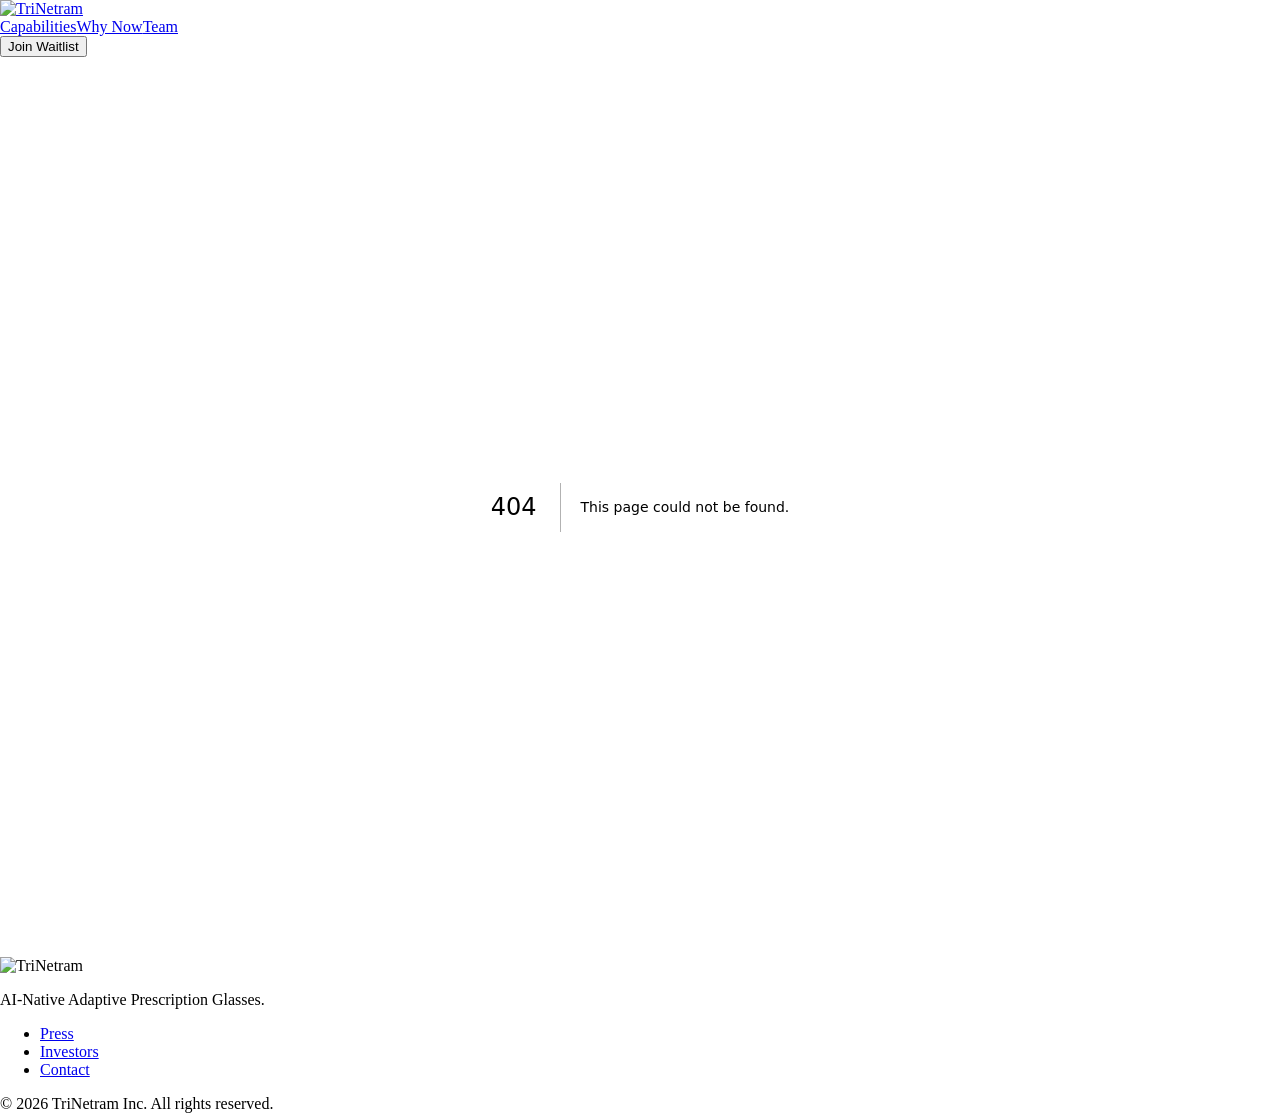
==== 404/index.html @ 4118274e "deploy: web@ee6d4ac from source main vinpatel/trinetram@ee6d4ac4360f859c349c352d0bb68c83708952a7" ====
<!DOCTYPE html><html lang="en"><head><meta charSet="utf-8"/><meta name="viewport" content="width=device-width, initial-scale=1"/><link rel="preload" as="image" href="/trinetram-web-deploy/_next/static/media/logo-mark.0h~6bs570ffnj.svg"/><link rel="preload" as="image" href="/trinetram-web-deploy/_next/static/media/logo-lockup-dark.0w3f9yx6pfazu.svg"/><link rel="stylesheet" href="/trinetram-web-deploy/_next/static/chunks/13-6jll2ood_7.css" data-precedence="next"/><link rel="preload" as="script" fetchPriority="low" href="/trinetram-web-deploy/_next/static/chunks/0xygppuwg0_5h.js"/><script src="/trinetram-web-deploy/_next/static/chunks/0ex_r2f5qsm4d.js" async=""></script><script src="/trinetram-web-deploy/_next/static/chunks/060ru-fkz8gp..js" async=""></script><script src="/trinetram-web-deploy/_next/static/chunks/0e8zcgs8dp3b2.js" async=""></script><script src="/trinetram-web-deploy/_next/static/chunks/turbopack-14i3s7-32ry-v.js" async=""></script><script src="/trinetram-web-deploy/_next/static/chunks/01c1re9xi9ebi.js" async=""></script><script src="/trinetram-web-deploy/_next/static/chunks/0ujqc.dlxgnsk.js" async=""></script><script src="/trinetram-web-deploy/_next/static/chunks/0vr7-5.iwzmu6.js" async=""></script><script src="/trinetram-web-deploy/_next/static/chunks/0stkbz1d.8x2_.js" async=""></script><script src="/trinetram-web-deploy/_next/static/chunks/0lur5ynsyd484.js" async=""></script><script src="/trinetram-web-deploy/_next/static/chunks/0_l522ldo0ncy.js" async=""></script><meta http-equiv="Content-Security-Policy" content="default-src &#x27;self&#x27;; script-src &#x27;self&#x27; &#x27;unsafe-inline&#x27; https://us.i.posthog.com https://va.vercel-scripts.com; style-src &#x27;self&#x27; &#x27;unsafe-inline&#x27;; img-src &#x27;self&#x27; data: https:; font-src &#x27;self&#x27; data:; connect-src &#x27;self&#x27; https://us.i.posthog.com https://va.vercel-scripts.com https://app.trinetram.ai; frame-ancestors &#x27;none&#x27;; base-uri &#x27;self&#x27;; form-action &#x27;self&#x27;; object-src &#x27;none&#x27;"/><meta http-equiv="Referrer-Policy" content="strict-origin-when-cross-origin"/><meta http-equiv="Permissions-Policy" content="camera=(), microphone=(), geolocation=(), interest-cohort=()"/><title>404: This page could not be found.</title><meta name="robots" content="noindex"/><meta name="theme-color" content="#0A0A0A"/><meta name="color-scheme" content="light dark"/><title>TriNetram — The future of vision is adaptive.</title><meta name="description" content="AI-Native Adaptive Prescription Glasses."/><meta name="application-name" content="TriNetram"/><meta name="author" content="TriNetram Inc."/><link rel="manifest" href="/trinetram-web-deploy/manifest.webmanifest"/><meta name="robots" content="index, follow"/><meta property="og:title" content="TriNetram — The future of vision is adaptive."/><meta property="og:description" content="AI-Native Adaptive Prescription Glasses."/><meta property="og:url" content="https://vinpatel.github.io/trinetram-web-deploy/"/><meta property="og:site_name" content="TriNetram"/><meta property="og:image" content="http://localhost:3000/opengraph-image?3eaf0ebca5da02c0"/><meta property="og:image:type" content="image/png"/><meta property="og:image:width" content="1200"/><meta property="og:image:height" content="630"/><meta property="og:image:alt" content="TriNetram — AI-Native Adaptive Prescription Glasses · Concept Preview"/><meta property="og:type" content="website"/><meta name="twitter:card" content="summary_large_image"/><meta name="twitter:title" content="TriNetram"/><meta name="twitter:description" content="AI-Native Adaptive Prescription Glasses."/><meta name="twitter:image" content="http://localhost:3000/twitter-image?4c3caaf2ad276eb2"/><meta name="twitter:image:alt" content="TriNetram — AI-Native Adaptive Prescription Glasses · Concept Preview"/><meta name="twitter:image:type" content="image/png"/><meta name="twitter:image:width" content="1200"/><meta name="twitter:image:height" content="630"/><link rel="icon" href="/trinetram-web-deploy/icon.png?icon.0k83e5-u~ij7s.png" sizes="512x512" type="image/png"/><link rel="apple-touch-icon" href="/trinetram-web-deploy/apple-icon.png?apple-icon.0yqen.hxahb5a.png" sizes="180x180" type="image/png"/><script type="application/ld+json">{"@context":"https://schema.org","@type":"Organization","name":"TriNetram","legalName":"TriNetram Inc.","url":"https://vinpatel.github.io/trinetram-web-deploy","logo":"https://vinpatel.github.io/trinetram-web-deploy/icon-512.png","description":"Designed for the 4.5 billion people who need vision correction. Our concept architecture integrates adaptive prescription, on-device AI, dual-camera dynamic focus, face recognition, solar occlusion, and IR low-light awareness in a single frame. Concept Preview.","sameAs":[]}</script><script src="/trinetram-web-deploy/_next/static/chunks/03~yq9q893hmn.js" noModule=""></script></head><body><div hidden=""><!--$--><!--/$--></div><!--$!--><template data-dgst="BAILOUT_TO_CLIENT_SIDE_RENDERING"></template><!--/$--><nav aria-label="Primary" class="fixed top-0 inset-x-0 z-50 h-[72px] flex items-center bg-paper transition-colors duration-150"><div class="tn-container flex w-full items-center justify-between"><div class="flex items-center"><a aria-label="TriNetram — home" href="/trinetram-web-deploy/"><img src="/trinetram-web-deploy/_next/static/media/logo-mark.0h~6bs570ffnj.svg" role="img" alt="TriNetram" class="inline-block" style="width:40px;height:auto;min-width:40px" loading="eager" decoding="async"/></a></div><div class="hidden md:flex items-center gap-8"><a class="text-body text-ink hover:text-graphite-700" href="/trinetram-web-deploy/#capabilities">Capabilities</a><a class="text-body text-ink hover:text-graphite-700" href="/trinetram-web-deploy/#why-now">Why Now</a><a class="text-body text-ink hover:text-graphite-700" href="/trinetram-web-deploy/#team">Team</a></div><div class="flex items-center gap-3"><a href="/trinetram-web-deploy/#waitlist"><button type="button" class="inline-flex items-center justify-center font-medium tracking-tight transition-colors duration-150 ease-out disabled:pointer-events-none disabled:opacity-50 focus-visible:outline-2 focus-visible:outline-offset-2 focus-visible:outline-lens bg-lens hover:opacity-90 rounded-full h-[44px] px-6 text-body">Join Waitlist</button></a></div></div></nav><main class="pt-[72px]"><div style="font-family:system-ui,&quot;Segoe UI&quot;,Roboto,Helvetica,Arial,sans-serif,&quot;Apple Color Emoji&quot;,&quot;Segoe UI Emoji&quot;;height:100vh;text-align:center;display:flex;flex-direction:column;align-items:center;justify-content:center"><div><style>body{color:#000;background:#fff;margin:0}.next-error-h1{border-right:1px solid rgba(0,0,0,.3)}@media (prefers-color-scheme:dark){body{color:#fff;background:#000}.next-error-h1{border-right:1px solid rgba(255,255,255,.3)}}</style><h1 class="next-error-h1" style="display:inline-block;margin:0 20px 0 0;padding:0 23px 0 0;font-size:24px;font-weight:500;vertical-align:top;line-height:49px">404</h1><div style="display:inline-block"><h2 style="font-size:14px;font-weight:400;line-height:49px;margin:0">This page could not be found.</h2></div></div></div><!--$--><!--/$--></main><footer class="bg-ink text-paper py-16"><div class="tn-container flex flex-col gap-8 md:flex-row md:items-end md:justify-between"><div class="flex flex-col gap-3"><img src="/trinetram-web-deploy/_next/static/media/logo-lockup-dark.0w3f9yx6pfazu.svg" role="img" alt="TriNetram" class="inline-block" style="width:200px;height:auto;min-width:200px" loading="eager" decoding="async"/><p class="text-caption text-graphite-300">AI-Native Adaptive Prescription Glasses.</p></div><ul class="flex flex-wrap gap-6 text-caption text-graphite-300"><li><a class="hover:text-paper" href="/trinetram-web-deploy/press/">Press</a></li><li><a class="hover:text-paper" href="/trinetram-web-deploy/investors/">Investors</a></li><li><a class="hover:text-paper" href="/trinetram-web-deploy/#contact">Contact</a></li></ul></div><div class="tn-container mt-12 text-micro text-graphite-500">© <!-- -->2026<!-- --> TriNetram Inc. All rights reserved.</div></footer><script src="/trinetram-web-deploy/_next/static/chunks/0xygppuwg0_5h.js" id="_R_" async=""></script><script>(self.__next_f=self.__next_f||[]).push([0])</script><script>self.__next_f.push([1,"1:\"$Sreact.fragment\"\n2:I[92354,[\"/trinetram-web-deploy/_next/static/chunks/01c1re9xi9ebi.js\",\"/trinetram-web-deploy/_next/static/chunks/0ujqc.dlxgnsk.js\",\"/trinetram-web-deploy/_next/static/chunks/0vr7-5.iwzmu6.js\",\"/trinetram-web-deploy/_next/static/chunks/0stkbz1d.8x2_.js\"],\"AnalyticsProvider\"]\n3:I[81238,[\"/trinetram-web-deploy/_next/static/chunks/01c1re9xi9ebi.js\",\"/trinetram-web-deploy/_next/static/chunks/0ujqc.dlxgnsk.js\",\"/trinetram-web-deploy/_next/static/chunks/0vr7-5.iwzmu6.js\",\"/trinetram-web-deploy/_next/static/chunks/0stkbz1d.8x2_.js\"],\"LazyMotionRoot\"]\n4:\"$Sreact.suspense\"\n5:I[22474,[\"/trinetram-web-deploy/_next/static/chunks/01c1re9xi9ebi.js\",\"/trinetram-web-deploy/_next/static/chunks/0ujqc.dlxgnsk.js\",\"/trinetram-web-deploy/_next/static/chunks/0vr7-5.iwzmu6.js\",\"/trinetram-web-deploy/_next/static/chunks/0stkbz1d.8x2_.js\"],\"AnalyticsPageView\"]\n6:I[25685,[\"/trinetram-web-deploy/_next/static/chunks/01c1re9xi9ebi.js\",\"/trinetram-web-deploy/_next/static/chunks/0ujqc.dlxgnsk.js\",\"/trinetram-web-deploy/_next/static/chunks/0vr7-5.iwzmu6.js\",\"/trinetram-web-deploy/_next/static/chunks/0stkbz1d.8x2_.js\"],\"NavMarketingHost\"]\n7:I[97591,[\"/trinetram-web-deploy/_next/static/chunks/0lur5ynsyd484.js\",\"/trinetram-web-deploy/_next/static/chunks/0_l522ldo0ncy.js\"],\"default\"]\n8:I[29506,[\"/trinetram-web-deploy/_next/static/chunks/0lur5ynsyd484.js\",\"/trinetram-web-deploy/_next/static/chunks/0_l522ldo0ncy.js\"],\"default\"]\n9:I[96515,[\"/trinetram-web-deploy/_next/static/chunks/01c1re9xi9ebi.js\",\"/trinetram-web-deploy/_next/static/chunks/0ujqc.dlxgnsk.js\",\"/trinetram-web-deploy/_next/static/chunks/0vr7-5.iwzmu6.js\",\"/trinetram-web-deploy/_next/static/chunks/0stkbz1d.8x2_.js\"],\"FooterHost\"]\ne:I[56283,[\"/trinetram-web-deploy/_next/static/chunks/01c1re9xi9ebi.js\",\"/trinetram-web-deploy/_next/static/chunks/0ujqc.dlxgnsk.js\",\"/trinetram-web-deploy/_next/static/chunks/0vr7-5.iwzmu6.js\",\"/trinetram-web-deploy/_next/static/chunks/0stkbz1d.8x2_.js\"],\"default\",1]\n:HL[\"/trinetram-web-deploy/_next/static/chunks/13-6jll2ood_7.css\",\"style\"]\n"])</script><script>self.__next_f.push([1,"0:{\"P\":null,\"c\":[\"\",\"_not-found\",\"\"],\"q\":\"\",\"i\":false,\"f\":[[[\"\",{\"children\":[\"/_not-found\",{\"children\":[\"__PAGE__\",{}]}]},\"$undefined\",\"$undefined\",16],[[\"$\",\"$1\",\"c\",{\"children\":[[[\"$\",\"link\",\"0\",{\"rel\":\"stylesheet\",\"href\":\"/trinetram-web-deploy/_next/static/chunks/13-6jll2ood_7.css\",\"precedence\":\"next\",\"crossOrigin\":\"$undefined\",\"nonce\":\"$undefined\"}],[\"$\",\"script\",\"script-0\",{\"src\":\"/trinetram-web-deploy/_next/static/chunks/01c1re9xi9ebi.js\",\"async\":true,\"nonce\":\"$undefined\"}],[\"$\",\"script\",\"script-1\",{\"src\":\"/trinetram-web-deploy/_next/static/chunks/0ujqc.dlxgnsk.js\",\"async\":true,\"nonce\":\"$undefined\"}],[\"$\",\"script\",\"script-2\",{\"src\":\"/trinetram-web-deploy/_next/static/chunks/0vr7-5.iwzmu6.js\",\"async\":true,\"nonce\":\"$undefined\"}],[\"$\",\"script\",\"script-3\",{\"src\":\"/trinetram-web-deploy/_next/static/chunks/0stkbz1d.8x2_.js\",\"async\":true,\"nonce\":\"$undefined\"}]],[\"$\",\"html\",null,{\"lang\":\"en\",\"children\":[[\"$\",\"head\",null,{\"children\":[[[\"$\",\"meta\",\"Content-Security-Policy\",{\"httpEquiv\":\"Content-Security-Policy\",\"content\":\"default-src 'self'; script-src 'self' 'unsafe-inline' https://us.i.posthog.com https://va.vercel-scripts.com; style-src 'self' 'unsafe-inline'; img-src 'self' data: https:; font-src 'self' data:; connect-src 'self' https://us.i.posthog.com https://va.vercel-scripts.com https://app.trinetram.ai; frame-ancestors 'none'; base-uri 'self'; form-action 'self'; object-src 'none'\"}],[\"$\",\"meta\",\"Referrer-Policy\",{\"httpEquiv\":\"Referrer-Policy\",\"content\":\"strict-origin-when-cross-origin\"}],[\"$\",\"meta\",\"Permissions-Policy\",{\"httpEquiv\":\"Permissions-Policy\",\"content\":\"camera=(), microphone=(), geolocation=(), interest-cohort=()\"}]],[\"$\",\"script\",null,{\"type\":\"application/ld+json\",\"dangerouslySetInnerHTML\":{\"__html\":\"{\\\"@context\\\":\\\"https://schema.org\\\",\\\"@type\\\":\\\"Organization\\\",\\\"name\\\":\\\"TriNetram\\\",\\\"legalName\\\":\\\"TriNetram Inc.\\\",\\\"url\\\":\\\"https://vinpatel.github.io/trinetram-web-deploy\\\",\\\"logo\\\":\\\"https://vinpatel.github.io/trinetram-web-deploy/icon-512.png\\\",\\\"description\\\":\\\"Designed for the 4.5 billion people who need vision correction. Our concept architecture integrates adaptive prescription, on-device AI, dual-camera dynamic focus, face recognition, solar occlusion, and IR low-light awareness in a single frame. Concept Preview.\\\",\\\"sameAs\\\":[]}\"}}]]}],[\"$\",\"body\",null,{\"children\":[\"$\",\"$L2\",null,{\"posthogKey\":\"phc_PLACEHOLDER\",\"posthogHost\":\"https://us.i.posthog.com\",\"surface\":\"web\",\"enableCookies\":false,\"children\":[\"$\",\"$L3\",null,{\"children\":[[\"$\",\"$4\",null,{\"fallback\":null,\"children\":[\"$\",\"$L5\",null,{\"surface\":\"web\"}]}],[\"$\",\"$L6\",null,{}],[\"$\",\"main\",null,{\"className\":\"pt-[72px]\",\"children\":[\"$\",\"$L7\",null,{\"parallelRouterKey\":\"children\",\"error\":\"$undefined\",\"errorStyles\":\"$undefined\",\"errorScripts\":\"$undefined\",\"template\":[\"$\",\"$L8\",null,{}],\"templateStyles\":\"$undefined\",\"templateScripts\":\"$undefined\",\"notFound\":[[[\"$\",\"title\",null,{\"children\":\"404: This page could not be found.\"}],[\"$\",\"div\",null,{\"style\":{\"fontFamily\":\"system-ui,\\\"Segoe UI\\\",Roboto,Helvetica,Arial,sans-serif,\\\"Apple Color Emoji\\\",\\\"Segoe UI Emoji\\\"\",\"height\":\"100vh\",\"textAlign\":\"center\",\"display\":\"flex\",\"flexDirection\":\"column\",\"alignItems\":\"center\",\"justifyContent\":\"center\"},\"children\":[\"$\",\"div\",null,{\"children\":[[\"$\",\"style\",null,{\"dangerouslySetInnerHTML\":{\"__html\":\"body{color:#000;background:#fff;margin:0}.next-error-h1{border-right:1px solid rgba(0,0,0,.3)}@media (prefers-color-scheme:dark){body{color:#fff;background:#000}.next-error-h1{border-right:1px solid rgba(255,255,255,.3)}}\"}}],[\"$\",\"h1\",null,{\"className\":\"next-error-h1\",\"style\":{\"display\":\"inline-block\",\"margin\":\"0 20px 0 0\",\"padding\":\"0 23px 0 0\",\"fontSize\":24,\"fontWeight\":500,\"verticalAlign\":\"top\",\"lineHeight\":\"49px\"},\"children\":404}],[\"$\",\"div\",null,{\"style\":{\"display\":\"inline-block\"},\"children\":[\"$\",\"h2\",null,{\"style\":{\"fontSize\":14,\"fontWeight\":400,\"lineHeight\":\"49px\",\"margin\":0},\"children\":\"This page could not be found.\"}]}]]}]}]],[]],\"forbidden\":\"$undefined\",\"unauthorized\":\"$undefined\"}]}],[\"$\",\"$L9\",null,{}]]}]}]}]]}]]}],{\"children\":[[\"$\",\"$1\",\"c\",{\"children\":[null,[\"$\",\"$L7\",null,{\"parallelRouterKey\":\"children\",\"error\":\"$undefined\",\"errorStyles\":\"$undefined\",\"errorScripts\":\"$undefined\",\"template\":[\"$\",\"$L8\",null,{}],\"templateStyles\":\"$undefined\",\"templateScripts\":\"$undefined\",\"notFound\":\"$undefined\",\"forbidden\":\"$undefined\",\"unauthorized\":\"$undefined\"}]]}],{\"children\":[[\"$\",\"$1\",\"c\",{\"children\":[[[\"$\",\"title\",null,{\"children\":\"404: This page could not be found.\"}],\"$La\"],null,\"$Lb\"]}],{},null,false,null]},null,false,\"$@c\"]},null,false,null],\"$Ld\",false]],\"m\":\"$undefined\",\"G\":[\"$e\",[\"$Lf\"]],\"S\":true,\"h\":null,\"s\":\"$undefined\",\"l\":\"$undefined\",\"p\":\"$undefined\",\"d\":\"$undefined\",\"b\":\"dGDkYGHzJifI25IfCzJ_4\"}\n"])</script><script>self.__next_f.push([1,"10:I[94063,[\"/trinetram-web-deploy/_next/static/chunks/0lur5ynsyd484.js\",\"/trinetram-web-deploy/_next/static/chunks/0_l522ldo0ncy.js\"],\"OutletBoundary\"]\n13:I[94063,[\"/trinetram-web-deploy/_next/static/chunks/0lur5ynsyd484.js\",\"/trinetram-web-deploy/_next/static/chunks/0_l522ldo0ncy.js\"],\"ViewportBoundary\"]\n15:I[94063,[\"/trinetram-web-deploy/_next/static/chunks/0lur5ynsyd484.js\",\"/trinetram-web-deploy/_next/static/chunks/0_l522ldo0ncy.js\"],\"MetadataBoundary\"]\na:[\"$\",\"div\",null,{\"style\":\"$0:f:0:1:0:props:children:1:props:children:1:props:children:props:children:props:children:2:props:children:props:notFound:0:1:props:style\",\"children\":[\"$\",\"div\",null,{\"children\":[[\"$\",\"style\",null,{\"dangerouslySetInnerHTML\":{\"__html\":\"body{color:#000;background:#fff;margin:0}.next-error-h1{border-right:1px solid rgba(0,0,0,.3)}@media (prefers-color-scheme:dark){body{color:#fff;background:#000}.next-error-h1{border-right:1px solid rgba(255,255,255,.3)}}\"}}],[\"$\",\"h1\",null,{\"className\":\"next-error-h1\",\"style\":\"$0:f:0:1:0:props:children:1:props:children:1:props:children:props:children:props:children:2:props:children:props:notFound:0:1:props:children:props:children:1:props:style\",\"children\":404}],[\"$\",\"div\",null,{\"style\":\"$0:f:0:1:0:props:children:1:props:children:1:props:children:props:children:props:children:2:props:children:props:notFound:0:1:props:children:props:children:2:props:style\",\"children\":[\"$\",\"h2\",null,{\"style\":\"$0:f:0:1:0:props:children:1:props:children:1:props:children:props:children:props:children:2:props:children:props:notFound:0:1:props:children:props:children:2:props:children:props:style\",\"children\":\"This page could not be found.\"}]}]]}]}]\nb:[\"$\",\"$L10\",null,{\"children\":[\"$\",\"$4\",null,{\"name\":\"Next.MetadataOutlet\",\"children\":\"$@11\"}]}]\n12:[]\nc:\"$W12\"\nd:[\"$\",\"$1\",\"h\",{\"children\":[[\"$\",\"meta\",null,{\"name\":\"robots\",\"content\":\"noindex\"}],[\"$\",\"$L13\",null,{\"children\":\"$L14\"}],[\"$\",\"div\",null,{\"hidden\":true,\"children\":[\"$\",\"$L15\",null,{\"children\":[\"$\",\"$4\",null,{\"name\":\"Next.Metadata\",\"children\":\"$L16\"}]}]}],null]}]\nf:[\"$\",\"link\",\"0\",{\"rel\":\"stylesheet\",\"href\":\"/trinetram-web-deploy/_next/static/chunks/13-6jll2ood_7.css\",\"precedence\":\"next\",\"crossOrigin\":\"$undefined\",\"nonce\":\"$undefined\"}]\n"])</script><script>self.__next_f.push([1,"14:[[\"$\",\"meta\",\"0\",{\"charSet\":\"utf-8\"}],[\"$\",\"meta\",\"1\",{\"name\":\"viewport\",\"content\":\"width=device-width, initial-scale=1\"}],[\"$\",\"meta\",\"2\",{\"name\":\"theme-color\",\"content\":\"#0A0A0A\"}],[\"$\",\"meta\",\"3\",{\"name\":\"color-scheme\",\"content\":\"light dark\"}]]\n"])</script><script>self.__next_f.push([1,"17:I[94527,[\"/trinetram-web-deploy/_next/static/chunks/0lur5ynsyd484.js\",\"/trinetram-web-deploy/_next/static/chunks/0_l522ldo0ncy.js\"],\"IconMark\"]\n11:null\n"])</script><script>self.__next_f.push([1,"16:[[\"$\",\"title\",\"0\",{\"children\":\"TriNetram — The future of vision is adaptive.\"}],[\"$\",\"meta\",\"1\",{\"name\":\"description\",\"content\":\"AI-Native Adaptive Prescription Glasses.\"}],[\"$\",\"meta\",\"2\",{\"name\":\"application-name\",\"content\":\"TriNetram\"}],[\"$\",\"meta\",\"3\",{\"name\":\"author\",\"content\":\"TriNetram Inc.\"}],[\"$\",\"link\",\"4\",{\"rel\":\"manifest\",\"href\":\"/trinetram-web-deploy/manifest.webmanifest\",\"crossOrigin\":\"$undefined\"}],[\"$\",\"meta\",\"5\",{\"name\":\"robots\",\"content\":\"index, follow\"}],[\"$\",\"meta\",\"6\",{\"property\":\"og:title\",\"content\":\"TriNetram — The future of vision is adaptive.\"}],[\"$\",\"meta\",\"7\",{\"property\":\"og:description\",\"content\":\"AI-Native Adaptive Prescription Glasses.\"}],[\"$\",\"meta\",\"8\",{\"property\":\"og:url\",\"content\":\"https://vinpatel.github.io/trinetram-web-deploy/\"}],[\"$\",\"meta\",\"9\",{\"property\":\"og:site_name\",\"content\":\"TriNetram\"}],[\"$\",\"meta\",\"10\",{\"property\":\"og:image\",\"content\":\"http://localhost:3000/opengraph-image?3eaf0ebca5da02c0\"}],[\"$\",\"meta\",\"11\",{\"property\":\"og:image:type\",\"content\":\"image/png\"}],[\"$\",\"meta\",\"12\",{\"property\":\"og:image:width\",\"content\":\"1200\"}],[\"$\",\"meta\",\"13\",{\"property\":\"og:image:height\",\"content\":\"630\"}],[\"$\",\"meta\",\"14\",{\"property\":\"og:image:alt\",\"content\":\"TriNetram — AI-Native Adaptive Prescription Glasses · Concept Preview\"}],[\"$\",\"meta\",\"15\",{\"property\":\"og:type\",\"content\":\"website\"}],[\"$\",\"meta\",\"16\",{\"name\":\"twitter:card\",\"content\":\"summary_large_image\"}],[\"$\",\"meta\",\"17\",{\"name\":\"twitter:title\",\"content\":\"TriNetram\"}],[\"$\",\"meta\",\"18\",{\"name\":\"twitter:description\",\"content\":\"AI-Native Adaptive Prescription Glasses.\"}],[\"$\",\"meta\",\"19\",{\"name\":\"twitter:image\",\"content\":\"http://localhost:3000/twitter-image?4c3caaf2ad276eb2\"}],[\"$\",\"meta\",\"20\",{\"name\":\"twitter:image:alt\",\"content\":\"TriNetram — AI-Native Adaptive Prescription Glasses · Concept Preview\"}],[\"$\",\"meta\",\"21\",{\"name\":\"twitter:image:type\",\"content\":\"image/png\"}],[\"$\",\"meta\",\"22\",{\"name\":\"twitter:image:width\",\"content\":\"1200\"}],[\"$\",\"meta\",\"23\",{\"name\":\"twitter:image:height\",\"content\":\"630\"}],[\"$\",\"link\",\"24\",{\"rel\":\"icon\",\"href\":\"/trinetram-web-deploy/icon.png?icon.0k83e5-u~ij7s.png\",\"sizes\":\"512x512\",\"type\":\"image/png\"}],[\"$\",\"link\",\"25\",{\"rel\":\"apple-touch-icon\",\"href\":\"/trinetram-web-deploy/apple-icon.png?apple-icon.0yqen.hxahb5a.png\",\"sizes\":\"180x180\",\"type\":\"image/png\"}],[\"$\",\"$L17\",\"26\",{}]]\n"])</script></body></html>
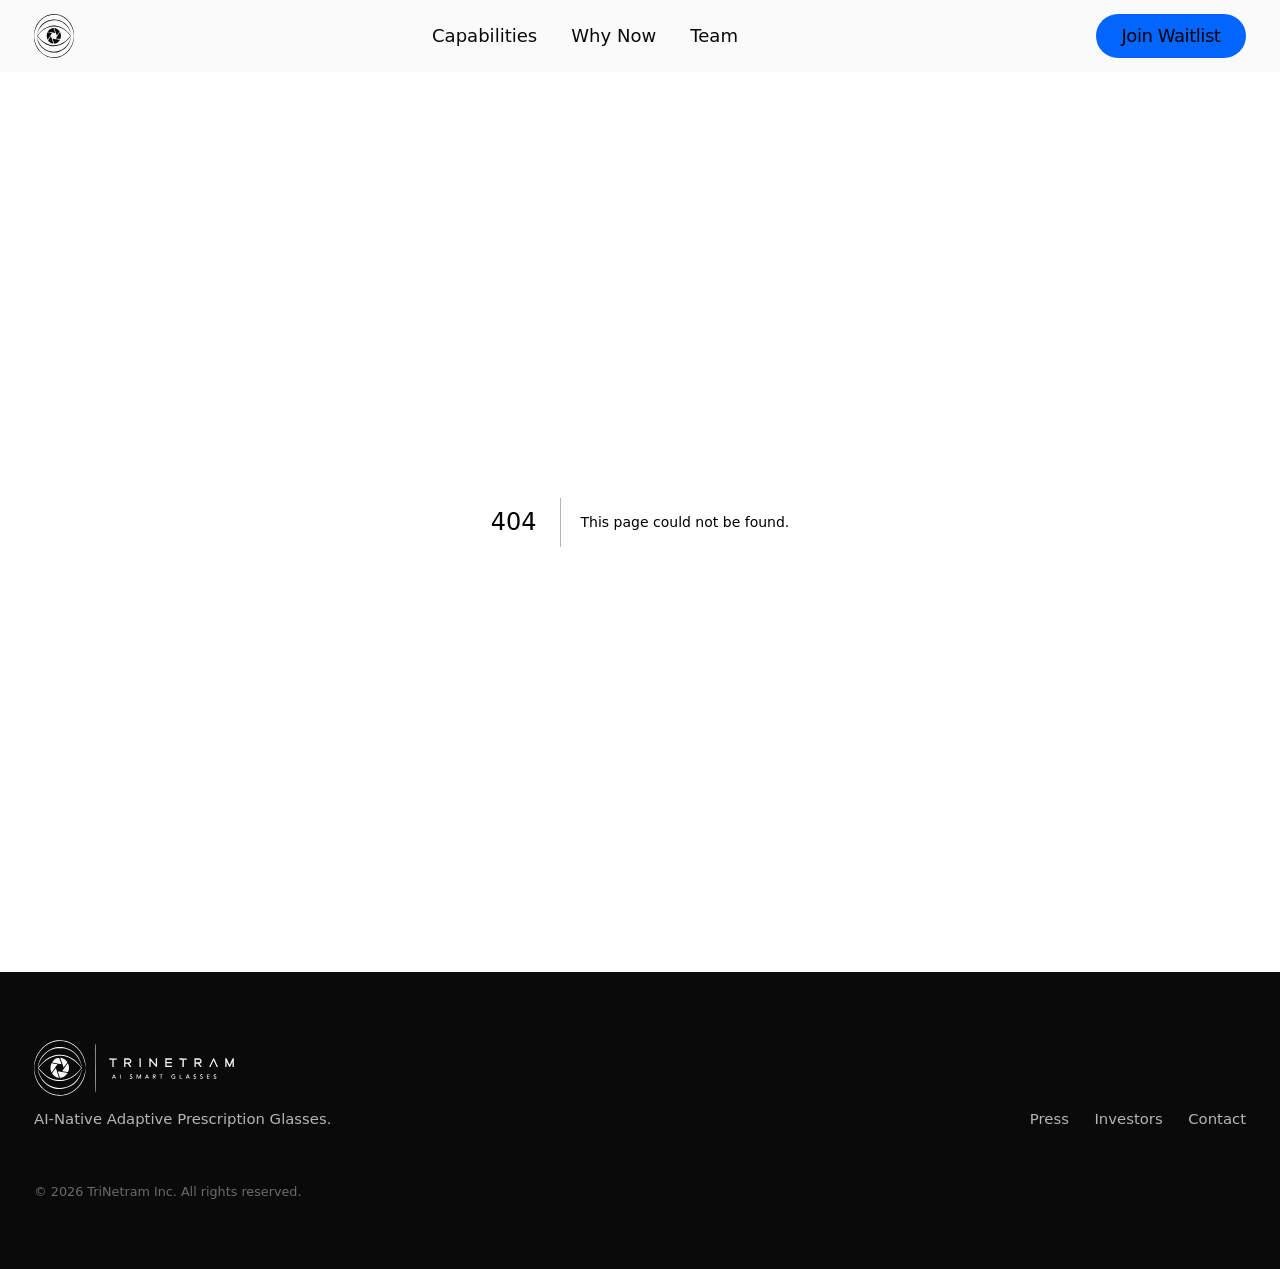
==== commit cfbcfaa8: "deploy: web@60f4395 from source main vinpatel/trinetram@60f4395bee8d879651bf82f27d311d8cd663b45e" ====
--- a/404/index.html
+++ b/404/index.html
@@ -1 +1 @@
-<!DOCTYPE html><html lang="en"><head><meta charSet="utf-8"/><meta name="viewport" content="width=device-width, initial-scale=1"/><link rel="preload" as="image" href="/trinetram-web-deploy/_next/static/media/logo-mark.0h~6bs570ffnj.svg"/><link rel="preload" as="image" href="/trinetram-web-deploy/_next/static/media/logo-lockup-dark.0w3f9yx6pfazu.svg"/><link rel="stylesheet" href="/trinetram-web-deploy/_next/static/chunks/13-6jll2ood_7.css" data-precedence="next"/><link rel="preload" as="script" fetchPriority="low" href="/trinetram-web-deploy/_next/static/chunks/0xygppuwg0_5h.js"/><script src="/trinetram-web-deploy/_next/static/chunks/0ex_r2f5qsm4d.js" async=""></script><script src="/trinetram-web-deploy/_next/static/chunks/060ru-fkz8gp..js" async=""></script><script src="/trinetram-web-deploy/_next/static/chunks/0e8zcgs8dp3b2.js" async=""></script><script src="/trinetram-web-deploy/_next/static/chunks/turbopack-14i3s7-32ry-v.js" async=""></script><script src="/trinetram-web-deploy/_next/static/chunks/01c1re9xi9ebi.js" async=""></script><script src="/trinetram-web-deploy/_next/static/chunks/0ujqc.dlxgnsk.js" async=""></script><script src="/trinetram-web-deploy/_next/static/chunks/0vr7-5.iwzmu6.js" async=""></script><script src="/trinetram-web-deploy/_next/static/chunks/0stkbz1d.8x2_.js" async=""></script><script src="/trinetram-web-deploy/_next/static/chunks/0lur5ynsyd484.js" async=""></script><script src="/trinetram-web-deploy/_next/static/chunks/0_l522ldo0ncy.js" async=""></script><meta http-equiv="Content-Security-Policy" content="default-src &#x27;self&#x27;; script-src &#x27;self&#x27; &#x27;unsafe-inline&#x27; https://us.i.posthog.com https://va.vercel-scripts.com; style-src &#x27;self&#x27; &#x27;unsafe-inline&#x27;; img-src &#x27;self&#x27; data: https:; font-src &#x27;self&#x27; data:; connect-src &#x27;self&#x27; https://us.i.posthog.com https://va.vercel-scripts.com https://app.trinetram.ai; frame-ancestors &#x27;none&#x27;; base-uri &#x27;self&#x27;; form-action &#x27;self&#x27;; object-src &#x27;none&#x27;"/><meta http-equiv="Referrer-Policy" content="strict-origin-when-cross-origin"/><meta http-equiv="Permissions-Policy" content="camera=(), microphone=(), geolocation=(), interest-cohort=()"/><title>404: This page could not be found.</title><meta name="robots" content="noindex"/><meta name="theme-color" content="#0A0A0A"/><meta name="color-scheme" content="light dark"/><title>TriNetram — The future of vision is adaptive.</title><meta name="description" content="AI-Native Adaptive Prescription Glasses."/><meta name="application-name" content="TriNetram"/><meta name="author" content="TriNetram Inc."/><link rel="manifest" href="/trinetram-web-deploy/manifest.webmanifest"/><meta name="robots" content="index, follow"/><meta property="og:title" content="TriNetram — The future of vision is adaptive."/><meta property="og:description" content="AI-Native Adaptive Prescription Glasses."/><meta property="og:url" content="https://vinpatel.github.io/trinetram-web-deploy/"/><meta property="og:site_name" content="TriNetram"/><meta property="og:image" content="http://localhost:3000/opengraph-image?3eaf0ebca5da02c0"/><meta property="og:image:type" content="image/png"/><meta property="og:image:width" content="1200"/><meta property="og:image:height" content="630"/><meta property="og:image:alt" content="TriNetram — AI-Native Adaptive Prescription Glasses · Concept Preview"/><meta property="og:type" content="website"/><meta name="twitter:card" content="summary_large_image"/><meta name="twitter:title" content="TriNetram"/><meta name="twitter:description" content="AI-Native Adaptive Prescription Glasses."/><meta name="twitter:image" content="http://localhost:3000/twitter-image?4c3caaf2ad276eb2"/><meta name="twitter:image:alt" content="TriNetram — AI-Native Adaptive Prescription Glasses · Concept Preview"/><meta name="twitter:image:type" content="image/png"/><meta name="twitter:image:width" content="1200"/><meta name="twitter:image:height" content="630"/><link rel="icon" href="/trinetram-web-deploy/icon.png?icon.0k83e5-u~ij7s.png" sizes="512x512" type="image/png"/><link rel="apple-touch-icon" href="/trinetram-web-deploy/apple-icon.png?apple-icon.0yqen.hxahb5a.png" sizes="180x180" type="image/png"/><script type="application/ld+json">{"@context":"https://schema.org","@type":"Organization","name":"TriNetram","legalName":"TriNetram Inc.","url":"https://vinpatel.github.io/trinetram-web-deploy","logo":"https://vinpatel.github.io/trinetram-web-deploy/icon-512.png","description":"Designed for the 4.5 billion people who need vision correction. Our concept architecture integrates adaptive prescription, on-device AI, dual-camera dynamic focus, face recognition, solar occlusion, and IR low-light awareness in a single frame. Concept Preview.","sameAs":[]}</script><script src="/trinetram-web-deploy/_next/static/chunks/03~yq9q893hmn.js" noModule=""></script></head><body><div hidden=""><!--$--><!--/$--></div><!--$!--><template data-dgst="BAILOUT_TO_CLIENT_SIDE_RENDERING"></template><!--/$--><nav aria-label="Primary" class="fixed top-0 inset-x-0 z-50 h-[72px] flex items-center bg-paper transition-colors duration-150"><div class="tn-container flex w-full items-center justify-between"><div class="flex items-center"><a aria-label="TriNetram — home" href="/trinetram-web-deploy/"><img src="/trinetram-web-deploy/_next/static/media/logo-mark.0h~6bs570ffnj.svg" role="img" alt="TriNetram" class="inline-block" style="width:40px;height:auto;min-width:40px" loading="eager" decoding="async"/></a></div><div class="hidden md:flex items-center gap-8"><a class="text-body text-ink hover:text-graphite-700" href="/trinetram-web-deploy/#capabilities">Capabilities</a><a class="text-body text-ink hover:text-graphite-700" href="/trinetram-web-deploy/#why-now">Why Now</a><a class="text-body text-ink hover:text-graphite-700" href="/trinetram-web-deploy/#team">Team</a></div><div class="flex items-center gap-3"><a href="/trinetram-web-deploy/#waitlist"><button type="button" class="inline-flex items-center justify-center font-medium tracking-tight transition-colors duration-150 ease-out disabled:pointer-events-none disabled:opacity-50 focus-visible:outline-2 focus-visible:outline-offset-2 focus-visible:outline-lens bg-lens hover:opacity-90 rounded-full h-[44px] px-6 text-body">Join Waitlist</button></a></div></div></nav><main class="pt-[72px]"><div style="font-family:system-ui,&quot;Segoe UI&quot;,Roboto,Helvetica,Arial,sans-serif,&quot;Apple Color Emoji&quot;,&quot;Segoe UI Emoji&quot;;height:100vh;text-align:center;display:flex;flex-direction:column;align-items:center;justify-content:center"><div><style>body{color:#000;background:#fff;margin:0}.next-error-h1{border-right:1px solid rgba(0,0,0,.3)}@media (prefers-color-scheme:dark){body{color:#fff;background:#000}.next-error-h1{border-right:1px solid rgba(255,255,255,.3)}}</style><h1 class="next-error-h1" style="display:inline-block;margin:0 20px 0 0;padding:0 23px 0 0;font-size:24px;font-weight:500;vertical-align:top;line-height:49px">404</h1><div style="display:inline-block"><h2 style="font-size:14px;font-weight:400;line-height:49px;margin:0">This page could not be found.</h2></div></div></div><!--$--><!--/$--></main><footer class="bg-ink text-paper py-16"><div class="tn-container flex flex-col gap-8 md:flex-row md:items-end md:justify-between"><div class="flex flex-col gap-3"><img src="/trinetram-web-deploy/_next/static/media/logo-lockup-dark.0w3f9yx6pfazu.svg" role="img" alt="TriNetram" class="inline-block" style="width:200px;height:auto;min-width:200px" loading="eager" decoding="async"/><p class="text-caption text-graphite-300">AI-Native Adaptive Prescription Glasses.</p></div><ul class="flex flex-wrap gap-6 text-caption text-graphite-300"><li><a class="hover:text-paper" href="/trinetram-web-deploy/press/">Press</a></li><li><a class="hover:text-paper" href="/trinetram-web-deploy/investors/">Investors</a></li><li><a class="hover:text-paper" href="/trinetram-web-deploy/#contact">Contact</a></li></ul></div><div class="tn-container mt-12 text-micro text-graphite-500">© <!-- -->2026<!-- --> TriNetram Inc. All rights reserved.</div></footer><script src="/trinetram-web-deploy/_next/static/chunks/0xygppuwg0_5h.js" id="_R_" async=""></script><script>(self.__next_f=self.__next_f||[]).push([0])</script><script>self.__next_f.push([1,"1:\"$Sreact.fragment\"\n2:I[92354,[\"/trinetram-web-deploy/_next/static/chunks/01c1re9xi9ebi.js\",\"/trinetram-web-deploy/_next/static/chunks/0ujqc.dlxgnsk.js\",\"/trinetram-web-deploy/_next/static/chunks/0vr7-5.iwzmu6.js\",\"/trinetram-web-deploy/_next/static/chunks/0stkbz1d.8x2_.js\"],\"AnalyticsProvider\"]\n3:I[81238,[\"/trinetram-web-deploy/_next/static/chunks/01c1re9xi9ebi.js\",\"/trinetram-web-deploy/_next/static/chunks/0ujqc.dlxgnsk.js\",\"/trinetram-web-deploy/_next/static/chunks/0vr7-5.iwzmu6.js\",\"/trinetram-web-deploy/_next/static/chunks/0stkbz1d.8x2_.js\"],\"LazyMotionRoot\"]\n4:\"$Sreact.suspense\"\n5:I[22474,[\"/trinetram-web-deploy/_next/static/chunks/01c1re9xi9ebi.js\",\"/trinetram-web-deploy/_next/static/chunks/0ujqc.dlxgnsk.js\",\"/trinetram-web-deploy/_next/static/chunks/0vr7-5.iwzmu6.js\",\"/trinetram-web-deploy/_next/static/chunks/0stkbz1d.8x2_.js\"],\"AnalyticsPageView\"]\n6:I[25685,[\"/trinetram-web-deploy/_next/static/chunks/01c1re9xi9ebi.js\",\"/trinetram-web-deploy/_next/static/chunks/0ujqc.dlxgnsk.js\",\"/trinetram-web-deploy/_next/static/chunks/0vr7-5.iwzmu6.js\",\"/trinetram-web-deploy/_next/static/chunks/0stkbz1d.8x2_.js\"],\"NavMarketingHost\"]\n7:I[97591,[\"/trinetram-web-deploy/_next/static/chunks/0lur5ynsyd484.js\",\"/trinetram-web-deploy/_next/static/chunks/0_l522ldo0ncy.js\"],\"default\"]\n8:I[29506,[\"/trinetram-web-deploy/_next/static/chunks/0lur5ynsyd484.js\",\"/trinetram-web-deploy/_next/static/chunks/0_l522ldo0ncy.js\"],\"default\"]\n9:I[96515,[\"/trinetram-web-deploy/_next/static/chunks/01c1re9xi9ebi.js\",\"/trinetram-web-deploy/_next/static/chunks/0ujqc.dlxgnsk.js\",\"/trinetram-web-deploy/_next/static/chunks/0vr7-5.iwzmu6.js\",\"/trinetram-web-deploy/_next/static/chunks/0stkbz1d.8x2_.js\"],\"FooterHost\"]\ne:I[56283,[\"/trinetram-web-deploy/_next/static/chunks/01c1re9xi9ebi.js\",\"/trinetram-web-deploy/_next/static/chunks/0ujqc.dlxgnsk.js\",\"/trinetram-web-deploy/_next/static/chunks/0vr7-5.iwzmu6.js\",\"/trinetram-web-deploy/_next/static/chunks/0stkbz1d.8x2_.js\"],\"default\",1]\n:HL[\"/trinetram-web-deploy/_next/static/chunks/13-6jll2ood_7.css\",\"style\"]\n"])</script><script>self.__next_f.push([1,"0:{\"P\":null,\"c\":[\"\",\"_not-found\",\"\"],\"q\":\"\",\"i\":false,\"f\":[[[\"\",{\"children\":[\"/_not-found\",{\"children\":[\"__PAGE__\",{}]}]},\"$undefined\",\"$undefined\",16],[[\"$\",\"$1\",\"c\",{\"children\":[[[\"$\",\"link\",\"0\",{\"rel\":\"stylesheet\",\"href\":\"/trinetram-web-deploy/_next/static/chunks/13-6jll2ood_7.css\",\"precedence\":\"next\",\"crossOrigin\":\"$undefined\",\"nonce\":\"$undefined\"}],[\"$\",\"script\",\"script-0\",{\"src\":\"/trinetram-web-deploy/_next/static/chunks/01c1re9xi9ebi.js\",\"async\":true,\"nonce\":\"$undefined\"}],[\"$\",\"script\",\"script-1\",{\"src\":\"/trinetram-web-deploy/_next/static/chunks/0ujqc.dlxgnsk.js\",\"async\":true,\"nonce\":\"$undefined\"}],[\"$\",\"script\",\"script-2\",{\"src\":\"/trinetram-web-deploy/_next/static/chunks/0vr7-5.iwzmu6.js\",\"async\":true,\"nonce\":\"$undefined\"}],[\"$\",\"script\",\"script-3\",{\"src\":\"/trinetram-web-deploy/_next/static/chunks/0stkbz1d.8x2_.js\",\"async\":true,\"nonce\":\"$undefined\"}]],[\"$\",\"html\",null,{\"lang\":\"en\",\"children\":[[\"$\",\"head\",null,{\"children\":[[[\"$\",\"meta\",\"Content-Security-Policy\",{\"httpEquiv\":\"Content-Security-Policy\",\"content\":\"default-src 'self'; script-src 'self' 'unsafe-inline' https://us.i.posthog.com https://va.vercel-scripts.com; style-src 'self' 'unsafe-inline'; img-src 'self' data: https:; font-src 'self' data:; connect-src 'self' https://us.i.posthog.com https://va.vercel-scripts.com https://app.trinetram.ai; frame-ancestors 'none'; base-uri 'self'; form-action 'self'; object-src 'none'\"}],[\"$\",\"meta\",\"Referrer-Policy\",{\"httpEquiv\":\"Referrer-Policy\",\"content\":\"strict-origin-when-cross-origin\"}],[\"$\",\"meta\",\"Permissions-Policy\",{\"httpEquiv\":\"Permissions-Policy\",\"content\":\"camera=(), microphone=(), geolocation=(), interest-cohort=()\"}]],[\"$\",\"script\",null,{\"type\":\"application/ld+json\",\"dangerouslySetInnerHTML\":{\"__html\":\"{\\\"@context\\\":\\\"https://schema.org\\\",\\\"@type\\\":\\\"Organization\\\",\\\"name\\\":\\\"TriNetram\\\",\\\"legalName\\\":\\\"TriNetram Inc.\\\",\\\"url\\\":\\\"https://vinpatel.github.io/trinetram-web-deploy\\\",\\\"logo\\\":\\\"https://vinpatel.github.io/trinetram-web-deploy/icon-512.png\\\",\\\"description\\\":\\\"Designed for the 4.5 billion people who need vision correction. Our concept architecture integrates adaptive prescription, on-device AI, dual-camera dynamic focus, face recognition, solar occlusion, and IR low-light awareness in a single frame. Concept Preview.\\\",\\\"sameAs\\\":[]}\"}}]]}],[\"$\",\"body\",null,{\"children\":[\"$\",\"$L2\",null,{\"posthogKey\":\"phc_PLACEHOLDER\",\"posthogHost\":\"https://us.i.posthog.com\",\"surface\":\"web\",\"enableCookies\":false,\"children\":[\"$\",\"$L3\",null,{\"children\":[[\"$\",\"$4\",null,{\"fallback\":null,\"children\":[\"$\",\"$L5\",null,{\"surface\":\"web\"}]}],[\"$\",\"$L6\",null,{}],[\"$\",\"main\",null,{\"className\":\"pt-[72px]\",\"children\":[\"$\",\"$L7\",null,{\"parallelRouterKey\":\"children\",\"error\":\"$undefined\",\"errorStyles\":\"$undefined\",\"errorScripts\":\"$undefined\",\"template\":[\"$\",\"$L8\",null,{}],\"templateStyles\":\"$undefined\",\"templateScripts\":\"$undefined\",\"notFound\":[[[\"$\",\"title\",null,{\"children\":\"404: This page could not be found.\"}],[\"$\",\"div\",null,{\"style\":{\"fontFamily\":\"system-ui,\\\"Segoe UI\\\",Roboto,Helvetica,Arial,sans-serif,\\\"Apple Color Emoji\\\",\\\"Segoe UI Emoji\\\"\",\"height\":\"100vh\",\"textAlign\":\"center\",\"display\":\"flex\",\"flexDirection\":\"column\",\"alignItems\":\"center\",\"justifyContent\":\"center\"},\"children\":[\"$\",\"div\",null,{\"children\":[[\"$\",\"style\",null,{\"dangerouslySetInnerHTML\":{\"__html\":\"body{color:#000;background:#fff;margin:0}.next-error-h1{border-right:1px solid rgba(0,0,0,.3)}@media (prefers-color-scheme:dark){body{color:#fff;background:#000}.next-error-h1{border-right:1px solid rgba(255,255,255,.3)}}\"}}],[\"$\",\"h1\",null,{\"className\":\"next-error-h1\",\"style\":{\"display\":\"inline-block\",\"margin\":\"0 20px 0 0\",\"padding\":\"0 23px 0 0\",\"fontSize\":24,\"fontWeight\":500,\"verticalAlign\":\"top\",\"lineHeight\":\"49px\"},\"children\":404}],[\"$\",\"div\",null,{\"style\":{\"display\":\"inline-block\"},\"children\":[\"$\",\"h2\",null,{\"style\":{\"fontSize\":14,\"fontWeight\":400,\"lineHeight\":\"49px\",\"margin\":0},\"children\":\"This page could not be found.\"}]}]]}]}]],[]],\"forbidden\":\"$undefined\",\"unauthorized\":\"$undefined\"}]}],[\"$\",\"$L9\",null,{}]]}]}]}]]}]]}],{\"children\":[[\"$\",\"$1\",\"c\",{\"children\":[null,[\"$\",\"$L7\",null,{\"parallelRouterKey\":\"children\",\"error\":\"$undefined\",\"errorStyles\":\"$undefined\",\"errorScripts\":\"$undefined\",\"template\":[\"$\",\"$L8\",null,{}],\"templateStyles\":\"$undefined\",\"templateScripts\":\"$undefined\",\"notFound\":\"$undefined\",\"forbidden\":\"$undefined\",\"unauthorized\":\"$undefined\"}]]}],{\"children\":[[\"$\",\"$1\",\"c\",{\"children\":[[[\"$\",\"title\",null,{\"children\":\"404: This page could not be found.\"}],\"$La\"],null,\"$Lb\"]}],{},null,false,null]},null,false,\"$@c\"]},null,false,null],\"$Ld\",false]],\"m\":\"$undefined\",\"G\":[\"$e\",[\"$Lf\"]],\"S\":true,\"h\":null,\"s\":\"$undefined\",\"l\":\"$undefined\",\"p\":\"$undefined\",\"d\":\"$undefined\",\"b\":\"dGDkYGHzJifI25IfCzJ_4\"}\n"])</script><script>self.__next_f.push([1,"10:I[94063,[\"/trinetram-web-deploy/_next/static/chunks/0lur5ynsyd484.js\",\"/trinetram-web-deploy/_next/static/chunks/0_l522ldo0ncy.js\"],\"OutletBoundary\"]\n13:I[94063,[\"/trinetram-web-deploy/_next/static/chunks/0lur5ynsyd484.js\",\"/trinetram-web-deploy/_next/static/chunks/0_l522ldo0ncy.js\"],\"ViewportBoundary\"]\n15:I[94063,[\"/trinetram-web-deploy/_next/static/chunks/0lur5ynsyd484.js\",\"/trinetram-web-deploy/_next/static/chunks/0_l522ldo0ncy.js\"],\"MetadataBoundary\"]\na:[\"$\",\"div\",null,{\"style\":\"$0:f:0:1:0:props:children:1:props:children:1:props:children:props:children:props:children:2:props:children:props:notFound:0:1:props:style\",\"children\":[\"$\",\"div\",null,{\"children\":[[\"$\",\"style\",null,{\"dangerouslySetInnerHTML\":{\"__html\":\"body{color:#000;background:#fff;margin:0}.next-error-h1{border-right:1px solid rgba(0,0,0,.3)}@media (prefers-color-scheme:dark){body{color:#fff;background:#000}.next-error-h1{border-right:1px solid rgba(255,255,255,.3)}}\"}}],[\"$\",\"h1\",null,{\"className\":\"next-error-h1\",\"style\":\"$0:f:0:1:0:props:children:1:props:children:1:props:children:props:children:props:children:2:props:children:props:notFound:0:1:props:children:props:children:1:props:style\",\"children\":404}],[\"$\",\"div\",null,{\"style\":\"$0:f:0:1:0:props:children:1:props:children:1:props:children:props:children:props:children:2:props:children:props:notFound:0:1:props:children:props:children:2:props:style\",\"children\":[\"$\",\"h2\",null,{\"style\":\"$0:f:0:1:0:props:children:1:props:children:1:props:children:props:children:props:children:2:props:children:props:notFound:0:1:props:children:props:children:2:props:children:props:style\",\"children\":\"This page could not be found.\"}]}]]}]}]\nb:[\"$\",\"$L10\",null,{\"children\":[\"$\",\"$4\",null,{\"name\":\"Next.MetadataOutlet\",\"children\":\"$@11\"}]}]\n12:[]\nc:\"$W12\"\nd:[\"$\",\"$1\",\"h\",{\"children\":[[\"$\",\"meta\",null,{\"name\":\"robots\",\"content\":\"noindex\"}],[\"$\",\"$L13\",null,{\"children\":\"$L14\"}],[\"$\",\"div\",null,{\"hidden\":true,\"children\":[\"$\",\"$L15\",null,{\"children\":[\"$\",\"$4\",null,{\"name\":\"Next.Metadata\",\"children\":\"$L16\"}]}]}],null]}]\nf:[\"$\",\"link\",\"0\",{\"rel\":\"stylesheet\",\"href\":\"/trinetram-web-deploy/_next/static/chunks/13-6jll2ood_7.css\",\"precedence\":\"next\",\"crossOrigin\":\"$undefined\",\"nonce\":\"$undefined\"}]\n"])</script><script>self.__next_f.push([1,"14:[[\"$\",\"meta\",\"0\",{\"charSet\":\"utf-8\"}],[\"$\",\"meta\",\"1\",{\"name\":\"viewport\",\"content\":\"width=device-width, initial-scale=1\"}],[\"$\",\"meta\",\"2\",{\"name\":\"theme-color\",\"content\":\"#0A0A0A\"}],[\"$\",\"meta\",\"3\",{\"name\":\"color-scheme\",\"content\":\"light dark\"}]]\n"])</script><script>self.__next_f.push([1,"17:I[94527,[\"/trinetram-web-deploy/_next/static/chunks/0lur5ynsyd484.js\",\"/trinetram-web-deploy/_next/static/chunks/0_l522ldo0ncy.js\"],\"IconMark\"]\n11:null\n"])</script><script>self.__next_f.push([1,"16:[[\"$\",\"title\",\"0\",{\"children\":\"TriNetram — The future of vision is adaptive.\"}],[\"$\",\"meta\",\"1\",{\"name\":\"description\",\"content\":\"AI-Native Adaptive Prescription Glasses.\"}],[\"$\",\"meta\",\"2\",{\"name\":\"application-name\",\"content\":\"TriNetram\"}],[\"$\",\"meta\",\"3\",{\"name\":\"author\",\"content\":\"TriNetram Inc.\"}],[\"$\",\"link\",\"4\",{\"rel\":\"manifest\",\"href\":\"/trinetram-web-deploy/manifest.webmanifest\",\"crossOrigin\":\"$undefined\"}],[\"$\",\"meta\",\"5\",{\"name\":\"robots\",\"content\":\"index, follow\"}],[\"$\",\"meta\",\"6\",{\"property\":\"og:title\",\"content\":\"TriNetram — The future of vision is adaptive.\"}],[\"$\",\"meta\",\"7\",{\"property\":\"og:description\",\"content\":\"AI-Native Adaptive Prescription Glasses.\"}],[\"$\",\"meta\",\"8\",{\"property\":\"og:url\",\"content\":\"https://vinpatel.github.io/trinetram-web-deploy/\"}],[\"$\",\"meta\",\"9\",{\"property\":\"og:site_name\",\"content\":\"TriNetram\"}],[\"$\",\"meta\",\"10\",{\"property\":\"og:image\",\"content\":\"http://localhost:3000/opengraph-image?3eaf0ebca5da02c0\"}],[\"$\",\"meta\",\"11\",{\"property\":\"og:image:type\",\"content\":\"image/png\"}],[\"$\",\"meta\",\"12\",{\"property\":\"og:image:width\",\"content\":\"1200\"}],[\"$\",\"meta\",\"13\",{\"property\":\"og:image:height\",\"content\":\"630\"}],[\"$\",\"meta\",\"14\",{\"property\":\"og:image:alt\",\"content\":\"TriNetram — AI-Native Adaptive Prescription Glasses · Concept Preview\"}],[\"$\",\"meta\",\"15\",{\"property\":\"og:type\",\"content\":\"website\"}],[\"$\",\"meta\",\"16\",{\"name\":\"twitter:card\",\"content\":\"summary_large_image\"}],[\"$\",\"meta\",\"17\",{\"name\":\"twitter:title\",\"content\":\"TriNetram\"}],[\"$\",\"meta\",\"18\",{\"name\":\"twitter:description\",\"content\":\"AI-Native Adaptive Prescription Glasses.\"}],[\"$\",\"meta\",\"19\",{\"name\":\"twitter:image\",\"content\":\"http://localhost:3000/twitter-image?4c3caaf2ad276eb2\"}],[\"$\",\"meta\",\"20\",{\"name\":\"twitter:image:alt\",\"content\":\"TriNetram — AI-Native Adaptive Prescription Glasses · Concept Preview\"}],[\"$\",\"meta\",\"21\",{\"name\":\"twitter:image:type\",\"content\":\"image/png\"}],[\"$\",\"meta\",\"22\",{\"name\":\"twitter:image:width\",\"content\":\"1200\"}],[\"$\",\"meta\",\"23\",{\"name\":\"twitter:image:height\",\"content\":\"630\"}],[\"$\",\"link\",\"24\",{\"rel\":\"icon\",\"href\":\"/trinetram-web-deploy/icon.png?icon.0k83e5-u~ij7s.png\",\"sizes\":\"512x512\",\"type\":\"image/png\"}],[\"$\",\"link\",\"25\",{\"rel\":\"apple-touch-icon\",\"href\":\"/trinetram-web-deploy/apple-icon.png?apple-icon.0yqen.hxahb5a.png\",\"sizes\":\"180x180\",\"type\":\"image/png\"}],[\"$\",\"$L17\",\"26\",{}]]\n"])</script></body></html>+<!DOCTYPE html><html lang="en"><head><meta charSet="utf-8"/><meta name="viewport" content="width=device-width, initial-scale=1"/><link rel="preload" as="image" href="/_next/static/media/logo-mark.0h~6bs570ffnj.svg"/><link rel="preload" as="image" href="/_next/static/media/logo-lockup-dark.0w3f9yx6pfazu.svg"/><link rel="stylesheet" href="/_next/static/chunks/13-6jll2ood_7.css" data-precedence="next"/><link rel="preload" as="script" fetchPriority="low" href="/_next/static/chunks/0xygppuwg0_5h.js"/><script src="/_next/static/chunks/0ex_r2f5qsm4d.js" async=""></script><script src="/_next/static/chunks/060ru-fkz8gp..js" async=""></script><script src="/_next/static/chunks/06.joz4hw49sg.js" async=""></script><script src="/_next/static/chunks/turbopack-12gl.5clnsco_.js" async=""></script><script src="/_next/static/chunks/0d05y76i3-heo.js" async=""></script><script src="/_next/static/chunks/0~2osdoht.gfz.js" async=""></script><script src="/_next/static/chunks/0vr7-5.iwzmu6.js" async=""></script><script src="/_next/static/chunks/0stkbz1d.8x2_.js" async=""></script><script src="/_next/static/chunks/0lur5ynsyd484.js" async=""></script><script src="/_next/static/chunks/0_l522ldo0ncy.js" async=""></script><meta http-equiv="Content-Security-Policy" content="default-src &#x27;self&#x27;; script-src &#x27;self&#x27; &#x27;unsafe-inline&#x27; https://us.i.posthog.com https://va.vercel-scripts.com; style-src &#x27;self&#x27; &#x27;unsafe-inline&#x27;; img-src &#x27;self&#x27; data: https:; font-src &#x27;self&#x27; data:; connect-src &#x27;self&#x27; https://us.i.posthog.com https://va.vercel-scripts.com https://app.trinetram.ai; frame-ancestors &#x27;none&#x27;; base-uri &#x27;self&#x27;; form-action &#x27;self&#x27;; object-src &#x27;none&#x27;"/><meta http-equiv="Referrer-Policy" content="strict-origin-when-cross-origin"/><meta http-equiv="Permissions-Policy" content="camera=(), microphone=(), geolocation=(), interest-cohort=()"/><title>404: This page could not be found.</title><meta name="robots" content="noindex"/><meta name="theme-color" content="#0A0A0A"/><meta name="color-scheme" content="light dark"/><title>TriNetram — The future of vision is adaptive.</title><meta name="description" content="AI-Native Adaptive Prescription Glasses."/><meta name="application-name" content="TriNetram"/><meta name="author" content="TriNetram Inc."/><link rel="manifest" href="/manifest.webmanifest"/><meta name="robots" content="index, follow"/><meta property="og:title" content="TriNetram — The future of vision is adaptive."/><meta property="og:description" content="AI-Native Adaptive Prescription Glasses."/><meta property="og:url" content="https://trinetram.ai/"/><meta property="og:site_name" content="TriNetram"/><meta property="og:image" content="http://localhost:3000/opengraph-image?3eaf0ebca5da02c0"/><meta property="og:image:type" content="image/png"/><meta property="og:image:width" content="1200"/><meta property="og:image:height" content="630"/><meta property="og:image:alt" content="TriNetram — AI-Native Adaptive Prescription Glasses · Concept Preview"/><meta property="og:type" content="website"/><meta name="twitter:card" content="summary_large_image"/><meta name="twitter:title" content="TriNetram"/><meta name="twitter:description" content="AI-Native Adaptive Prescription Glasses."/><meta name="twitter:image" content="http://localhost:3000/twitter-image?4c3caaf2ad276eb2"/><meta name="twitter:image:alt" content="TriNetram — AI-Native Adaptive Prescription Glasses · Concept Preview"/><meta name="twitter:image:type" content="image/png"/><meta name="twitter:image:width" content="1200"/><meta name="twitter:image:height" content="630"/><link rel="icon" href="/icon.png?icon.0k83e5-u~ij7s.png" sizes="512x512" type="image/png"/><link rel="apple-touch-icon" href="/apple-icon.png?apple-icon.0yqen.hxahb5a.png" sizes="180x180" type="image/png"/><script type="application/ld+json">{"@context":"https://schema.org","@type":"Organization","name":"TriNetram","legalName":"TriNetram Inc.","url":"https://trinetram.ai","logo":"https://trinetram.ai/icon-512.png","description":"Designed for the 4.5 billion people who need vision correction. Our concept architecture integrates adaptive prescription, on-device AI, dual-camera dynamic focus, face recognition, solar occlusion, and IR low-light awareness in a single frame. Concept Preview.","sameAs":[]}</script><script src="/_next/static/chunks/03~yq9q893hmn.js" noModule=""></script></head><body><div hidden=""><!--$--><!--/$--></div><!--$!--><template data-dgst="BAILOUT_TO_CLIENT_SIDE_RENDERING"></template><!--/$--><nav aria-label="Primary" class="fixed top-0 inset-x-0 z-50 h-[72px] flex items-center bg-paper transition-colors duration-150"><div class="tn-container flex w-full items-center justify-between"><div class="flex items-center"><a aria-label="TriNetram — home" href="/"><img src="/_next/static/media/logo-mark.0h~6bs570ffnj.svg" role="img" alt="TriNetram" class="inline-block" style="width:40px;height:auto;min-width:40px" loading="eager" decoding="async"/></a></div><div class="hidden md:flex items-center gap-8"><a class="text-body text-ink hover:text-graphite-700" href="/#capabilities">Capabilities</a><a class="text-body text-ink hover:text-graphite-700" href="/#why-now">Why Now</a><a class="text-body text-ink hover:text-graphite-700" href="/#team">Team</a></div><div class="flex items-center gap-3"><a href="/#waitlist"><button type="button" class="inline-flex items-center justify-center font-medium tracking-tight transition-colors duration-150 ease-out disabled:pointer-events-none disabled:opacity-50 focus-visible:outline-2 focus-visible:outline-offset-2 focus-visible:outline-lens bg-lens hover:opacity-90 rounded-full h-[44px] px-6 text-body">Join Waitlist</button></a></div></div></nav><main class="pt-[72px]"><div style="font-family:system-ui,&quot;Segoe UI&quot;,Roboto,Helvetica,Arial,sans-serif,&quot;Apple Color Emoji&quot;,&quot;Segoe UI Emoji&quot;;height:100vh;text-align:center;display:flex;flex-direction:column;align-items:center;justify-content:center"><div><style>body{color:#000;background:#fff;margin:0}.next-error-h1{border-right:1px solid rgba(0,0,0,.3)}@media (prefers-color-scheme:dark){body{color:#fff;background:#000}.next-error-h1{border-right:1px solid rgba(255,255,255,.3)}}</style><h1 class="next-error-h1" style="display:inline-block;margin:0 20px 0 0;padding:0 23px 0 0;font-size:24px;font-weight:500;vertical-align:top;line-height:49px">404</h1><div style="display:inline-block"><h2 style="font-size:14px;font-weight:400;line-height:49px;margin:0">This page could not be found.</h2></div></div></div><!--$--><!--/$--></main><footer class="bg-ink text-paper py-16"><div class="tn-container flex flex-col gap-8 md:flex-row md:items-end md:justify-between"><div class="flex flex-col gap-3"><img src="/_next/static/media/logo-lockup-dark.0w3f9yx6pfazu.svg" role="img" alt="TriNetram" class="inline-block" style="width:200px;height:auto;min-width:200px" loading="eager" decoding="async"/><p class="text-caption text-graphite-300">AI-Native Adaptive Prescription Glasses.</p></div><ul class="flex flex-wrap gap-6 text-caption text-graphite-300"><li><a class="hover:text-paper" href="/press/">Press</a></li><li><a class="hover:text-paper" href="/investors/">Investors</a></li><li><a class="hover:text-paper" href="/#contact">Contact</a></li></ul></div><div class="tn-container mt-12 text-micro text-graphite-500">© <!-- -->2026<!-- --> TriNetram Inc. All rights reserved.</div></footer><script src="/_next/static/chunks/0xygppuwg0_5h.js" id="_R_" async=""></script><script>(self.__next_f=self.__next_f||[]).push([0])</script><script>self.__next_f.push([1,"1:\"$Sreact.fragment\"\n2:I[92354,[\"/_next/static/chunks/0d05y76i3-heo.js\",\"/_next/static/chunks/0~2osdoht.gfz.js\",\"/_next/static/chunks/0vr7-5.iwzmu6.js\",\"/_next/static/chunks/0stkbz1d.8x2_.js\"],\"AnalyticsProvider\"]\n3:I[81238,[\"/_next/static/chunks/0d05y76i3-heo.js\",\"/_next/static/chunks/0~2osdoht.gfz.js\",\"/_next/static/chunks/0vr7-5.iwzmu6.js\",\"/_next/static/chunks/0stkbz1d.8x2_.js\"],\"LazyMotionRoot\"]\n4:\"$Sreact.suspense\"\n5:I[22474,[\"/_next/static/chunks/0d05y76i3-heo.js\",\"/_next/static/chunks/0~2osdoht.gfz.js\",\"/_next/static/chunks/0vr7-5.iwzmu6.js\",\"/_next/static/chunks/0stkbz1d.8x2_.js\"],\"AnalyticsPageView\"]\n6:I[25685,[\"/_next/static/chunks/0d05y76i3-heo.js\",\"/_next/static/chunks/0~2osdoht.gfz.js\",\"/_next/static/chunks/0vr7-5.iwzmu6.js\",\"/_next/static/chunks/0stkbz1d.8x2_.js\"],\"NavMarketingHost\"]\n7:I[97591,[\"/_next/static/chunks/0lur5ynsyd484.js\",\"/_next/static/chunks/0_l522ldo0ncy.js\"],\"default\"]\n8:I[29506,[\"/_next/static/chunks/0lur5ynsyd484.js\",\"/_next/static/chunks/0_l522ldo0ncy.js\"],\"default\"]\n9:I[96515,[\"/_next/static/chunks/0d05y76i3-heo.js\",\"/_next/static/chunks/0~2osdoht.gfz.js\",\"/_next/static/chunks/0vr7-5.iwzmu6.js\",\"/_next/static/chunks/0stkbz1d.8x2_.js\"],\"FooterHost\"]\nf:I[56283,[\"/_next/static/chunks/0d05y76i3-heo.js\",\"/_next/static/chunks/0~2osdoht.gfz.js\",\"/_next/static/chunks/0vr7-5.iwzmu6.js\",\"/_next/static/chunks/0stkbz1d.8x2_.js\"],\"default\",1]\n:HL[\"/_next/static/chunks/13-6jll2ood_7.css\",\"style\"]\n"])</script><script>self.__next_f.push([1,"0:{\"P\":null,\"c\":[\"\",\"_not-found\",\"\"],\"q\":\"\",\"i\":false,\"f\":[[[\"\",{\"children\":[\"/_not-found\",{\"children\":[\"__PAGE__\",{}]}]},\"$undefined\",\"$undefined\",16],[[\"$\",\"$1\",\"c\",{\"children\":[[[\"$\",\"link\",\"0\",{\"rel\":\"stylesheet\",\"href\":\"/_next/static/chunks/13-6jll2ood_7.css\",\"precedence\":\"next\",\"crossOrigin\":\"$undefined\",\"nonce\":\"$undefined\"}],[\"$\",\"script\",\"script-0\",{\"src\":\"/_next/static/chunks/0d05y76i3-heo.js\",\"async\":true,\"nonce\":\"$undefined\"}],[\"$\",\"script\",\"script-1\",{\"src\":\"/_next/static/chunks/0~2osdoht.gfz.js\",\"async\":true,\"nonce\":\"$undefined\"}],[\"$\",\"script\",\"script-2\",{\"src\":\"/_next/static/chunks/0vr7-5.iwzmu6.js\",\"async\":true,\"nonce\":\"$undefined\"}],[\"$\",\"script\",\"script-3\",{\"src\":\"/_next/static/chunks/0stkbz1d.8x2_.js\",\"async\":true,\"nonce\":\"$undefined\"}]],[\"$\",\"html\",null,{\"lang\":\"en\",\"children\":[[\"$\",\"head\",null,{\"children\":[[[\"$\",\"meta\",\"Content-Security-Policy\",{\"httpEquiv\":\"Content-Security-Policy\",\"content\":\"default-src 'self'; script-src 'self' 'unsafe-inline' https://us.i.posthog.com https://va.vercel-scripts.com; style-src 'self' 'unsafe-inline'; img-src 'self' data: https:; font-src 'self' data:; connect-src 'self' https://us.i.posthog.com https://va.vercel-scripts.com https://app.trinetram.ai; frame-ancestors 'none'; base-uri 'self'; form-action 'self'; object-src 'none'\"}],[\"$\",\"meta\",\"Referrer-Policy\",{\"httpEquiv\":\"Referrer-Policy\",\"content\":\"strict-origin-when-cross-origin\"}],[\"$\",\"meta\",\"Permissions-Policy\",{\"httpEquiv\":\"Permissions-Policy\",\"content\":\"camera=(), microphone=(), geolocation=(), interest-cohort=()\"}]],[\"$\",\"script\",null,{\"type\":\"application/ld+json\",\"dangerouslySetInnerHTML\":{\"__html\":\"{\\\"@context\\\":\\\"https://schema.org\\\",\\\"@type\\\":\\\"Organization\\\",\\\"name\\\":\\\"TriNetram\\\",\\\"legalName\\\":\\\"TriNetram Inc.\\\",\\\"url\\\":\\\"https://trinetram.ai\\\",\\\"logo\\\":\\\"https://trinetram.ai/icon-512.png\\\",\\\"description\\\":\\\"Designed for the 4.5 billion people who need vision correction. Our concept architecture integrates adaptive prescription, on-device AI, dual-camera dynamic focus, face recognition, solar occlusion, and IR low-light awareness in a single frame. Concept Preview.\\\",\\\"sameAs\\\":[]}\"}}]]}],[\"$\",\"body\",null,{\"children\":[\"$\",\"$L2\",null,{\"posthogKey\":\"phc_PLACEHOLDER\",\"posthogHost\":\"https://us.i.posthog.com\",\"surface\":\"web\",\"enableCookies\":false,\"children\":[\"$\",\"$L3\",null,{\"children\":[[\"$\",\"$4\",null,{\"fallback\":null,\"children\":[\"$\",\"$L5\",null,{\"surface\":\"web\"}]}],[\"$\",\"$L6\",null,{}],[\"$\",\"main\",null,{\"className\":\"pt-[72px]\",\"children\":[\"$\",\"$L7\",null,{\"parallelRouterKey\":\"children\",\"error\":\"$undefined\",\"errorStyles\":\"$undefined\",\"errorScripts\":\"$undefined\",\"template\":[\"$\",\"$L8\",null,{}],\"templateStyles\":\"$undefined\",\"templateScripts\":\"$undefined\",\"notFound\":[[[\"$\",\"title\",null,{\"children\":\"404: This page could not be found.\"}],[\"$\",\"div\",null,{\"style\":{\"fontFamily\":\"system-ui,\\\"Segoe UI\\\",Roboto,Helvetica,Arial,sans-serif,\\\"Apple Color Emoji\\\",\\\"Segoe UI Emoji\\\"\",\"height\":\"100vh\",\"textAlign\":\"center\",\"display\":\"flex\",\"flexDirection\":\"column\",\"alignItems\":\"center\",\"justifyContent\":\"center\"},\"children\":[\"$\",\"div\",null,{\"children\":[[\"$\",\"style\",null,{\"dangerouslySetInnerHTML\":{\"__html\":\"body{color:#000;background:#fff;margin:0}.next-error-h1{border-right:1px solid rgba(0,0,0,.3)}@media (prefers-color-scheme:dark){body{color:#fff;background:#000}.next-error-h1{border-right:1px solid rgba(255,255,255,.3)}}\"}}],[\"$\",\"h1\",null,{\"className\":\"next-error-h1\",\"style\":{\"display\":\"inline-block\",\"margin\":\"0 20px 0 0\",\"padding\":\"0 23px 0 0\",\"fontSize\":24,\"fontWeight\":500,\"verticalAlign\":\"top\",\"lineHeight\":\"49px\"},\"children\":404}],[\"$\",\"div\",null,{\"style\":{\"display\":\"inline-block\"},\"children\":[\"$\",\"h2\",null,{\"style\":{\"fontSize\":14,\"fontWeight\":400,\"lineHeight\":\"49px\",\"margin\":0},\"children\":\"This page could not be found.\"}]}]]}]}]],[]],\"forbidden\":\"$undefined\",\"unauthorized\":\"$undefined\"}]}],[\"$\",\"$L9\",null,{}]]}]}]}]]}]]}],{\"children\":[[\"$\",\"$1\",\"c\",{\"children\":[null,[\"$\",\"$L7\",null,{\"parallelRouterKey\":\"children\",\"error\":\"$undefined\",\"errorStyles\":\"$undefined\",\"errorScripts\":\"$undefined\",\"template\":[\"$\",\"$L8\",null,{}],\"templateStyles\":\"$undefined\",\"templateScripts\":\"$undefined\",\"notFound\":\"$undefined\",\"forbidden\":\"$undefined\",\"unauthorized\":\"$undefined\"}]]}],{\"children\":[[\"$\",\"$1\",\"c\",{\"children\":[[[\"$\",\"title\",null,{\"children\":\"404: This page could not be found.\"}],[\"$\",\"div\",null,{\"style\":\"$0:f:0:1:0:props:children:1:props:children:1:props:children:props:children:props:children:2:props:children:props:notFound:0:1:props:style\",\"children\":[\"$\",\"div\",null,{\"children\":[[\"$\",\"style\",null,{\"dangerouslySetInnerHTML\":{\"__html\":\"body{color:#000;background:#fff;margin:0}.next-error-h1{border-right:1px solid rgba(0,0,0,.3)}@media (prefers-color-scheme:dark){body{color:#fff;background:#000}.next-error-h1{border-right:1px solid rgba(255,255,255,.3)}}\"}}],\"$La\",\"$Lb\"]}]}]],null,\"$Lc\"]}],{},null,false,null]},null,false,\"$@d\"]},null,false,null],\"$Le\",false]],\"m\":\"$undefined\",\"G\":[\"$f\",[\"$L10\"]],\"S\":true,\"h\":null,\"s\":\"$undefined\",\"l\":\"$undefined\",\"p\":\"$undefined\",\"d\":\"$undefined\",\"b\":\"bIknmhKauW6GVkjCSAYsa\"}\n"])</script><script>self.__next_f.push([1,"11:I[94063,[\"/_next/static/chunks/0lur5ynsyd484.js\",\"/_next/static/chunks/0_l522ldo0ncy.js\"],\"OutletBoundary\"]\n14:I[94063,[\"/_next/static/chunks/0lur5ynsyd484.js\",\"/_next/static/chunks/0_l522ldo0ncy.js\"],\"ViewportBoundary\"]\n16:I[94063,[\"/_next/static/chunks/0lur5ynsyd484.js\",\"/_next/static/chunks/0_l522ldo0ncy.js\"],\"MetadataBoundary\"]\na:[\"$\",\"h1\",null,{\"className\":\"next-error-h1\",\"style\":\"$0:f:0:1:0:props:children:1:props:children:1:props:children:props:children:props:children:2:props:children:props:notFound:0:1:props:children:props:children:1:props:style\",\"children\":404}]\nb:[\"$\",\"div\",null,{\"style\":\"$0:f:0:1:0:props:children:1:props:children:1:props:children:props:children:props:children:2:props:children:props:notFound:0:1:props:children:props:children:2:props:style\",\"children\":[\"$\",\"h2\",null,{\"style\":\"$0:f:0:1:0:props:children:1:props:children:1:props:children:props:children:props:children:2:props:children:props:notFound:0:1:props:children:props:children:2:props:children:props:style\",\"children\":\"This page could not be found.\"}]}]\nc:[\"$\",\"$L11\",null,{\"children\":[\"$\",\"$4\",null,{\"name\":\"Next.MetadataOutlet\",\"children\":\"$@12\"}]}]\n13:[]\nd:\"$W13\"\ne:[\"$\",\"$1\",\"h\",{\"children\":[[\"$\",\"meta\",null,{\"name\":\"robots\",\"content\":\"noindex\"}],[\"$\",\"$L14\",null,{\"children\":\"$L15\"}],[\"$\",\"div\",null,{\"hidden\":true,\"children\":[\"$\",\"$L16\",null,{\"children\":[\"$\",\"$4\",null,{\"name\":\"Next.Metadata\",\"children\":\"$L17\"}]}]}],null]}]\n10:[\"$\",\"link\",\"0\",{\"rel\":\"stylesheet\",\"href\":\"/_next/static/chunks/13-6jll2ood_7.css\",\"precedence\":\"next\",\"crossOrigin\":\"$undefined\",\"nonce\":\"$undefined\"}]\n"])</script><script>self.__next_f.push([1,"15:[[\"$\",\"meta\",\"0\",{\"charSet\":\"utf-8\"}],[\"$\",\"meta\",\"1\",{\"name\":\"viewport\",\"content\":\"width=device-width, initial-scale=1\"}],[\"$\",\"meta\",\"2\",{\"name\":\"theme-color\",\"content\":\"#0A0A0A\"}],[\"$\",\"meta\",\"3\",{\"name\":\"color-scheme\",\"content\":\"light dark\"}]]\n"])</script><script>self.__next_f.push([1,"18:I[94527,[\"/_next/static/chunks/0lur5ynsyd484.js\",\"/_next/static/chunks/0_l522ldo0ncy.js\"],\"IconMark\"]\n12:null\n"])</script><script>self.__next_f.push([1,"17:[[\"$\",\"title\",\"0\",{\"children\":\"TriNetram — The future of vision is adaptive.\"}],[\"$\",\"meta\",\"1\",{\"name\":\"description\",\"content\":\"AI-Native Adaptive Prescription Glasses.\"}],[\"$\",\"meta\",\"2\",{\"name\":\"application-name\",\"content\":\"TriNetram\"}],[\"$\",\"meta\",\"3\",{\"name\":\"author\",\"content\":\"TriNetram Inc.\"}],[\"$\",\"link\",\"4\",{\"rel\":\"manifest\",\"href\":\"/manifest.webmanifest\",\"crossOrigin\":\"$undefined\"}],[\"$\",\"meta\",\"5\",{\"name\":\"robots\",\"content\":\"index, follow\"}],[\"$\",\"meta\",\"6\",{\"property\":\"og:title\",\"content\":\"TriNetram — The future of vision is adaptive.\"}],[\"$\",\"meta\",\"7\",{\"property\":\"og:description\",\"content\":\"AI-Native Adaptive Prescription Glasses.\"}],[\"$\",\"meta\",\"8\",{\"property\":\"og:url\",\"content\":\"https://trinetram.ai/\"}],[\"$\",\"meta\",\"9\",{\"property\":\"og:site_name\",\"content\":\"TriNetram\"}],[\"$\",\"meta\",\"10\",{\"property\":\"og:image\",\"content\":\"http://localhost:3000/opengraph-image?3eaf0ebca5da02c0\"}],[\"$\",\"meta\",\"11\",{\"property\":\"og:image:type\",\"content\":\"image/png\"}],[\"$\",\"meta\",\"12\",{\"property\":\"og:image:width\",\"content\":\"1200\"}],[\"$\",\"meta\",\"13\",{\"property\":\"og:image:height\",\"content\":\"630\"}],[\"$\",\"meta\",\"14\",{\"property\":\"og:image:alt\",\"content\":\"TriNetram — AI-Native Adaptive Prescription Glasses · Concept Preview\"}],[\"$\",\"meta\",\"15\",{\"property\":\"og:type\",\"content\":\"website\"}],[\"$\",\"meta\",\"16\",{\"name\":\"twitter:card\",\"content\":\"summary_large_image\"}],[\"$\",\"meta\",\"17\",{\"name\":\"twitter:title\",\"content\":\"TriNetram\"}],[\"$\",\"meta\",\"18\",{\"name\":\"twitter:description\",\"content\":\"AI-Native Adaptive Prescription Glasses.\"}],[\"$\",\"meta\",\"19\",{\"name\":\"twitter:image\",\"content\":\"http://localhost:3000/twitter-image?4c3caaf2ad276eb2\"}],[\"$\",\"meta\",\"20\",{\"name\":\"twitter:image:alt\",\"content\":\"TriNetram — AI-Native Adaptive Prescription Glasses · Concept Preview\"}],[\"$\",\"meta\",\"21\",{\"name\":\"twitter:image:type\",\"content\":\"image/png\"}],[\"$\",\"meta\",\"22\",{\"name\":\"twitter:image:width\",\"content\":\"1200\"}],[\"$\",\"meta\",\"23\",{\"name\":\"twitter:image:height\",\"content\":\"630\"}],[\"$\",\"link\",\"24\",{\"rel\":\"icon\",\"href\":\"/icon.png?icon.0k83e5-u~ij7s.png\",\"sizes\":\"512x512\",\"type\":\"image/png\"}],[\"$\",\"link\",\"25\",{\"rel\":\"apple-touch-icon\",\"href\":\"/apple-icon.png?apple-icon.0yqen.hxahb5a.png\",\"sizes\":\"180x180\",\"type\":\"image/png\"}],[\"$\",\"$L18\",\"26\",{}]]\n"])</script></body></html>
--- a/_next/static/chunks/13-6jll2ood_7.css
+++ b/_next/static/chunks/13-6jll2ood_7.css
@@ -0,0 +1 @@
+@layer properties{@supports (((-webkit-hyphens:none)) and (not (margin-trim:inline))) or ((-moz-orient:inline) and (not (color:rgb(from red r g b)))){*,:before,:after,::backdrop{--tw-translate-x:0;--tw-translate-y:0;--tw-translate-z:0;--tw-rotate-x:initial;--tw-rotate-y:initial;--tw-rotate-z:initial;--tw-skew-x:initial;--tw-skew-y:initial;--tw-space-y-reverse:0;--tw-border-style:solid;--tw-leading:initial;--tw-font-weight:initial;--tw-tracking:initial;--tw-shadow:0 0 #0000;--tw-shadow-color:initial;--tw-shadow-alpha:100%;--tw-inset-shadow:0 0 #0000;--tw-inset-shadow-color:initial;--tw-inset-shadow-alpha:100%;--tw-ring-color:initial;--tw-ring-shadow:0 0 #0000;--tw-inset-ring-color:initial;--tw-inset-ring-shadow:0 0 #0000;--tw-ring-inset:initial;--tw-ring-offset-width:0px;--tw-ring-offset-color:#fff;--tw-ring-offset-shadow:0 0 #0000;--tw-outline-style:solid;--tw-blur:initial;--tw-brightness:initial;--tw-contrast:initial;--tw-grayscale:initial;--tw-hue-rotate:initial;--tw-invert:initial;--tw-opacity:initial;--tw-saturate:initial;--tw-sepia:initial;--tw-drop-shadow:initial;--tw-drop-shadow-color:initial;--tw-drop-shadow-alpha:100%;--tw-drop-shadow-size:initial;--tw-backdrop-blur:initial;--tw-backdrop-brightness:initial;--tw-backdrop-contrast:initial;--tw-backdrop-grayscale:initial;--tw-backdrop-hue-rotate:initial;--tw-backdrop-invert:initial;--tw-backdrop-opacity:initial;--tw-backdrop-saturate:initial;--tw-backdrop-sepia:initial;--tw-duration:initial;--tw-ease:initial}}}@layer theme{:root,:host{--font-sans:Inter, "SF Pro Text", -apple-system, BlinkMacSystemFont, system-ui, sans-serif;--font-mono:"JetBrains Mono", "SF Mono", Menlo, monospace;--spacing:.25rem;--container-xs:20rem;--container-md:28rem;--container-xl:36rem;--container-2xl:42rem;--container-3xl:48rem;--container-4xl:56rem;--container-5xl:64rem;--font-weight-light:300;--font-weight-normal:400;--font-weight-medium:500;--font-weight-semibold:600;--tracking-tight:-.025em;--radius-sm:.25rem;--radius-lg:.5rem;--radius-xl:.75rem;--radius-2xl:1rem;--ease-out:cubic-bezier(.16, 1, .3, 1);--blur-sm:8px;--blur-md:12px;--aspect-video:16 / 9;--default-transition-duration:.15s;--default-transition-timing-function:cubic-bezier(.4, 0, .2, 1);--default-font-family:var(--font-sans);--default-mono-font-family:var(--font-mono);--color-ink:#0a0a0a;--color-paper:#fafafa;--color-graphite-900:#1a1a1a;--color-graphite-700:#2e2e2e;--color-graphite-500:#6b6b6b;--color-graphite-300:#b5b5b5;--color-graphite-100:#e5e5e5;--color-lens:#06f;--color-danger:#b91c1c;--text-display-1:6rem;--text-display-2:4.5rem;--text-display-3:3.5rem;--text-h1:2.5rem;--text-h2:2rem;--text-h3:1.5rem;--text-body-lg:1.25rem;--text-body:1.0625rem;--text-caption:.875rem;--text-micro:.75rem;--line-height-body:1.5;--container-max:1280px}}@layer base{*,:after,:before,::backdrop{box-sizing:border-box;border:0 solid;margin:0;padding:0}::file-selector-button{box-sizing:border-box;border:0 solid;margin:0;padding:0}html,:host{-webkit-text-size-adjust:100%;tab-size:4;line-height:1.5;font-family:var(--default-font-family,ui-sans-serif, system-ui, sans-serif, "Apple Color Emoji", "Segoe UI Emoji", "Segoe UI Symbol", "Noto Color Emoji");font-feature-settings:var(--default-font-feature-settings,normal);font-variation-settings:var(--default-font-variation-settings,normal);-webkit-tap-highlight-color:transparent}hr{height:0;color:inherit;border-top-width:1px}abbr:where([title]){-webkit-text-decoration:underline dotted;text-decoration:underline dotted}h1,h2,h3,h4,h5,h6{font-size:inherit;font-weight:inherit}a{color:inherit;-webkit-text-decoration:inherit;-webkit-text-decoration:inherit;-webkit-text-decoration:inherit;-webkit-text-decoration:inherit;text-decoration:inherit}b,strong{font-weight:bolder}code,kbd,samp,pre{font-family:var(--default-mono-font-family,ui-monospace, SFMono-Regular, Menlo, Monaco, Consolas, "Liberation Mono", "Courier New", monospace);font-feature-settings:var(--default-mono-font-feature-settings,normal);font-variation-settings:var(--default-mono-font-variation-settings,normal);font-size:1em}small{font-size:80%}sub,sup{vertical-align:baseline;font-size:75%;line-height:0;position:relative}sub{bottom:-.25em}sup{top:-.5em}table{text-indent:0;border-color:inherit;border-collapse:collapse}:-moz-focusring{outline:auto}progress{vertical-align:baseline}summary{display:list-item}ol,ul,menu{list-style:none}img,svg,video,canvas,audio,iframe,embed,object{vertical-align:middle;display:block}img,video{max-width:100%;height:auto}button,input,select,optgroup,textarea{font:inherit;font-feature-settings:inherit;font-variation-settings:inherit;letter-spacing:inherit;color:inherit;opacity:1;background-color:#0000;border-radius:0}::file-selector-button{font:inherit;font-feature-settings:inherit;font-variation-settings:inherit;letter-spacing:inherit;color:inherit;opacity:1;background-color:#0000;border-radius:0}:where(select:is([multiple],[size])) optgroup{font-weight:bolder}:where(select:is([multiple],[size])) optgroup option{padding-inline-start:20px}::file-selector-button{margin-inline-end:4px}::placeholder{opacity:1}@supports (not ((-webkit-appearance:-apple-pay-button))) or (contain-intrinsic-size:1px){::placeholder{color:currentColor}@supports (color:color-mix(in lab, red, red)){::placeholder{color:color-mix(in oklab, currentcolor 50%, transparent)}}}textarea{resize:vertical}::-webkit-search-decoration{-webkit-appearance:none}::-webkit-date-and-time-value{min-height:1lh;text-align:inherit}::-webkit-datetime-edit{display:inline-flex}::-webkit-datetime-edit-fields-wrapper{padding:0}::-webkit-datetime-edit{padding-block:0}::-webkit-datetime-edit-year-field{padding-block:0}::-webkit-datetime-edit-month-field{padding-block:0}::-webkit-datetime-edit-day-field{padding-block:0}::-webkit-datetime-edit-hour-field{padding-block:0}::-webkit-datetime-edit-minute-field{padding-block:0}::-webkit-datetime-edit-second-field{padding-block:0}::-webkit-datetime-edit-millisecond-field{padding-block:0}::-webkit-datetime-edit-meridiem-field{padding-block:0}::-webkit-calendar-picker-indicator{line-height:1}:-moz-ui-invalid{box-shadow:none}button,input:where([type=button],[type=reset],[type=submit]){appearance:button}::file-selector-button{appearance:button}::-webkit-inner-spin-button{height:auto}::-webkit-outer-spin-button{height:auto}[hidden]:where(:not([hidden=until-found])){display:none!important}:root{--lightningcss-light:initial;--lightningcss-dark: ;color-scheme:light dark}@media (prefers-color-scheme:dark){:root{--lightningcss-light: ;--lightningcss-dark:initial}}html{font-family:var(--font-sans);font-size:17px;line-height:var(--line-height-body);-webkit-font-smoothing:antialiased;-moz-osx-font-smoothing:grayscale;text-rendering:optimizelegibility}body{background:var(--color-paper);color:var(--color-ink);min-height:100vh;margin:0}:where(:focus-visible){outline:2px solid var(--color-lens);outline-offset:2px}@media (prefers-reduced-motion:reduce){*,:before,:after{scroll-behavior:auto!important;transition-duration:.001ms!important;animation-duration:.001ms!important;animation-iteration-count:1!important}}}@layer components{.tn-container{max-width:var(--container-max);margin-inline:auto;padding-inline:clamp(1rem,5vw,2rem)}.tn-pill{border-radius:9999px}}@layer utilities{.pointer-events-none{pointer-events:none}.collapse{visibility:collapse}.invisible{visibility:hidden}.visible{visibility:visible}.sr-only{clip-path:inset(50%);white-space:nowrap;border-width:0;width:1px;height:1px;margin:-1px;padding:0;position:absolute;overflow:hidden}.absolute{position:absolute}.fixed{position:fixed}.relative{position:relative}.static{position:static}.inset-0{inset:calc(var(--spacing) * 0)}.inset-x-0{inset-inline:calc(var(--spacing) * 0)}.top-0{top:calc(var(--spacing) * 0)}.top-4{top:calc(var(--spacing) * 4)}.right-0{right:calc(var(--spacing) * 0)}.right-4{right:calc(var(--spacing) * 4)}.bottom-\[33\%\]{bottom:33%}.left-0{left:calc(var(--spacing) * 0)}.z-10{z-index:10}.z-50{z-index:50}.col-span-2{grid-column:span 2/span 2}.container{width:100%}@media (min-width:640px){.container{max-width:640px}}@media (min-width:768px){.container{max-width:768px}}@media (min-width:1024px){.container{max-width:1024px}}@media (min-width:1280px){.container{max-width:1280px}}@media (min-width:1536px){.container{max-width:1536px}}.mx-auto{margin-inline:auto}.-mt-4{margin-top:calc(var(--spacing) * -4)}.mt-1{margin-top:calc(var(--spacing) * 1)}.mt-2{margin-top:calc(var(--spacing) * 2)}.mt-3{margin-top:calc(var(--spacing) * 3)}.mt-4{margin-top:calc(var(--spacing) * 4)}.mt-6{margin-top:calc(var(--spacing) * 6)}.mt-8{margin-top:calc(var(--spacing) * 8)}.mt-10{margin-top:calc(var(--spacing) * 10)}.mt-12{margin-top:calc(var(--spacing) * 12)}.mt-16{margin-top:calc(var(--spacing) * 16)}.mt-auto{margin-top:auto}.mb-2{margin-bottom:calc(var(--spacing) * 2)}.mb-3{margin-bottom:calc(var(--spacing) * 3)}.mb-4{margin-bottom:calc(var(--spacing) * 4)}.mb-6{margin-bottom:calc(var(--spacing) * 6)}.mb-8{margin-bottom:calc(var(--spacing) * 8)}.mb-10{margin-bottom:calc(var(--spacing) * 10)}.mb-12{margin-bottom:calc(var(--spacing) * 12)}.mb-14{margin-bottom:calc(var(--spacing) * 14)}.mb-16{margin-bottom:calc(var(--spacing) * 16)}.mb-24{margin-bottom:calc(var(--spacing) * 24)}.block{display:block}.flex{display:flex}.grid{display:grid}.hidden{display:none}.inline{display:inline}.inline-block{display:inline-block}.inline-flex{display:inline-flex}.list-item{display:list-item}.table{display:table}.aspect-\[3\/2\]{aspect-ratio:3/2}.aspect-\[3\/4\]{aspect-ratio:3/4}.aspect-\[4\/3\]{aspect-ratio:4/3}.aspect-\[21\/9\]{aspect-ratio:21/9}.aspect-\[1389\/639\]{aspect-ratio:1389/639}.aspect-square{aspect-ratio:1}.aspect-video{aspect-ratio:var(--aspect-video)}.h-1\.5{height:calc(var(--spacing) * 1.5)}.h-5{height:calc(var(--spacing) * 5)}.h-9{height:calc(var(--spacing) * 9)}.h-10{height:calc(var(--spacing) * 10)}.h-14{height:calc(var(--spacing) * 14)}.h-16{height:calc(var(--spacing) * 16)}.h-\[44px\]{height:44px}.h-\[56px\]{height:56px}.h-\[72px\]{height:72px}.h-full{height:100%}.min-h-screen{min-height:100vh}.w-1\.5{width:calc(var(--spacing) * 1.5)}.w-5{width:calc(var(--spacing) * 5)}.w-10{width:calc(var(--spacing) * 10)}.w-auto{width:auto}.w-fit{width:fit-content}.w-full{width:100%}.max-w-2xl{max-width:var(--container-2xl)}.max-w-3xl{max-width:var(--container-3xl)}.max-w-4xl{max-width:var(--container-4xl)}.max-w-5xl{max-width:var(--container-5xl)}.max-w-\[18ch\]{max-width:18ch}.max-w-md{max-width:var(--container-md)}.max-w-prose{max-width:65ch}.max-w-xl{max-width:var(--container-xl)}.max-w-xs{max-width:var(--container-xs)}.flex-1{flex:1}.-translate-x-1\/2{--tw-translate-x:calc(calc(1 / 2 * 100%) * -1);translate:var(--tw-translate-x) var(--tw-translate-y)}.-translate-y-1\/2{--tw-translate-y:calc(calc(1 / 2 * 100%) * -1);translate:var(--tw-translate-x) var(--tw-translate-y)}.transform{transform:var(--tw-rotate-x,) var(--tw-rotate-y,) var(--tw-rotate-z,) var(--tw-skew-x,) var(--tw-skew-y,)}.cursor-pointer{cursor:pointer}.resize{resize:both}.grid-cols-2{grid-template-columns:repeat(2,minmax(0,1fr))}.grid-cols-3{grid-template-columns:repeat(3,minmax(0,1fr))}.flex-col{flex-direction:column}.flex-wrap{flex-wrap:wrap}.items-center{align-items:center}.items-start{align-items:flex-start}.justify-between{justify-content:space-between}.justify-center{justify-content:center}.justify-end{justify-content:flex-end}.gap-2{gap:calc(var(--spacing) * 2)}.gap-3{gap:calc(var(--spacing) * 3)}.gap-4{gap:calc(var(--spacing) * 4)}.gap-5{gap:calc(var(--spacing) * 5)}.gap-6{gap:calc(var(--spacing) * 6)}.gap-8{gap:calc(var(--spacing) * 8)}.gap-10{gap:calc(var(--spacing) * 10)}.gap-12{gap:calc(var(--spacing) * 12)}:where(.space-y-6>:not(:last-child)){--tw-space-y-reverse:0;margin-block-start:calc(calc(var(--spacing) * 6) * var(--tw-space-y-reverse));margin-block-end:calc(calc(var(--spacing) * 6) * calc(1 - var(--tw-space-y-reverse)))}.gap-x-16{column-gap:calc(var(--spacing) * 16)}.gap-y-16{row-gap:calc(var(--spacing) * 16)}.self-start{align-self:flex-start}.overflow-hidden{overflow:hidden}.rounded{border-radius:.25rem}.rounded-2xl{border-radius:var(--radius-2xl)}.rounded-full{border-radius:3.40282e38px}.rounded-lg{border-radius:var(--radius-lg)}.rounded-sm{border-radius:var(--radius-sm)}.rounded-xl{border-radius:var(--radius-xl)}.border{border-style:var(--tw-border-style);border-width:1px}.border-t{border-top-style:var(--tw-border-style);border-top-width:1px}.border-b{border-bottom-style:var(--tw-border-style);border-bottom-width:1px}.border-l{border-left-style:var(--tw-border-style);border-left-width:1px}.border-danger{border-color:var(--color-danger)}.border-danger\/20{border-color:#b91c1c33}@supports (color:color-mix(in lab, red, red)){.border-danger\/20{border-color:color-mix(in oklab, var(--color-danger) 20%, transparent)}}.border-graphite-100{border-color:var(--color-graphite-100)}.border-graphite-300{border-color:var(--color-graphite-300)}.border-graphite-700{border-color:var(--color-graphite-700)}.border-ink{border-color:var(--color-ink)}.bg-danger{background-color:var(--color-danger)}.bg-graphite-900{background-color:var(--color-graphite-900)}.bg-ink{background-color:var(--color-ink)}.bg-ink\/60{background-color:#0a0a0a99}@supports (color:color-mix(in lab, red, red)){.bg-ink\/60{background-color:color-mix(in oklab, var(--color-ink) 60%, transparent)}}.bg-ink\/80{background-color:#0a0a0acc}@supports (color:color-mix(in lab, red, red)){.bg-ink\/80{background-color:color-mix(in oklab, var(--color-ink) 80%, transparent)}}.bg-lens{background-color:var(--color-lens)}.bg-paper{background-color:var(--color-paper)}.bg-paper\/80{background-color:#fafafacc}@supports (color:color-mix(in lab, red, red)){.bg-paper\/80{background-color:color-mix(in oklab, var(--color-paper) 80%, transparent)}}.bg-paper\/85{background-color:#fafafad9}@supports (color:color-mix(in lab, red, red)){.bg-paper\/85{background-color:color-mix(in oklab, var(--color-paper) 85%, transparent)}}.bg-transparent{background-color:#0000}.object-contain{object-fit:contain}.object-cover{object-fit:cover}.object-bottom{object-position:bottom}.object-center{object-position:center}.object-top{object-position:top}.p-6{padding:calc(var(--spacing) * 6)}.p-8{padding:calc(var(--spacing) * 8)}.p-12{padding:calc(var(--spacing) * 12)}.px-2{padding-inline:calc(var(--spacing) * 2)}.px-2\.5{padding-inline:calc(var(--spacing) * 2.5)}.px-3{padding-inline:calc(var(--spacing) * 3)}.px-4{padding-inline:calc(var(--spacing) * 4)}.px-6{padding-inline:calc(var(--spacing) * 6)}.px-8{padding-inline:calc(var(--spacing) * 8)}.px-10{padding-inline:calc(var(--spacing) * 10)}.py-1{padding-block:calc(var(--spacing) * 1)}.py-2{padding-block:calc(var(--spacing) * 2)}.py-3{padding-block:calc(var(--spacing) * 3)}.py-10{padding-block:calc(var(--spacing) * 10)}.py-12{padding-block:calc(var(--spacing) * 12)}.py-16{padding-block:calc(var(--spacing) * 16)}.pt-4{padding-top:calc(var(--spacing) * 4)}.pt-6{padding-top:calc(var(--spacing) * 6)}.pt-8{padding-top:calc(var(--spacing) * 8)}.pt-12{padding-top:calc(var(--spacing) * 12)}.pt-32{padding-top:calc(var(--spacing) * 32)}.pt-\[72px\]{padding-top:72px}.pb-24{padding-bottom:calc(var(--spacing) * 24)}.pl-6{padding-left:calc(var(--spacing) * 6)}.text-center{text-align:center}.font-mono{font-family:var(--font-mono)}.text-\[10px\]{font-size:10px}.text-\[11px\]{font-size:11px}.text-body{font-size:var(--text-body)}.text-body-lg{font-size:var(--text-body-lg)}.text-caption{font-size:var(--text-caption)}.text-display-1{font-size:var(--text-display-1)}.text-display-2{font-size:var(--text-display-2)}.text-display-3{font-size:var(--text-display-3)}.text-h1{font-size:var(--text-h1)}.text-h2{font-size:var(--text-h2)}.text-h3{font-size:var(--text-h3)}.text-micro{font-size:var(--text-micro)}.leading-\[1\.4\]{--tw-leading:1.4;line-height:1.4}.leading-\[1\.05\]{--tw-leading:1.05;line-height:1.05}.leading-\[1\.5\]{--tw-leading:1.5;line-height:1.5}.leading-\[1\.55\]{--tw-leading:1.55;line-height:1.55}.leading-none{--tw-leading:1;line-height:1}.font-light{--tw-font-weight:var(--font-weight-light);font-weight:var(--font-weight-light)}.font-medium{--tw-font-weight:var(--font-weight-medium);font-weight:var(--font-weight-medium)}.font-normal{--tw-font-weight:var(--font-weight-normal);font-weight:var(--font-weight-normal)}.font-semibold{--tw-font-weight:var(--font-weight-semibold);font-weight:var(--font-weight-semibold)}.tracking-\[-0\.01em\]{--tw-tracking:-.01em;letter-spacing:-.01em}.tracking-\[-0\.02em\]{--tw-tracking:-.02em;letter-spacing:-.02em}.tracking-\[-0\.03em\]{--tw-tracking:-.03em;letter-spacing:-.03em}.tracking-\[0\.1em\]{--tw-tracking:.1em;letter-spacing:.1em}.tracking-\[0\.02em\]{--tw-tracking:.02em;letter-spacing:.02em}.tracking-\[0\.08em\]{--tw-tracking:.08em;letter-spacing:.08em}.tracking-\[0\.12em\]{--tw-tracking:.12em;letter-spacing:.12em}.tracking-tight{--tw-tracking:var(--tracking-tight);letter-spacing:var(--tracking-tight)}.break-all{word-break:break-all}.whitespace-nowrap{white-space:nowrap}.text-danger{color:var(--color-danger)}.text-graphite-300{color:var(--color-graphite-300)}.text-graphite-500{color:var(--color-graphite-500)}.text-graphite-700{color:var(--color-graphite-700)}.text-ink{color:var(--color-ink)}.text-ink\/40{color:#0a0a0a66}@supports (color:color-mix(in lab, red, red)){.text-ink\/40{color:color-mix(in oklab, var(--color-ink) 40%, transparent)}}.text-lens{color:var(--color-lens)}.text-paper{color:var(--color-paper)}.uppercase{text-transform:uppercase}.underline-offset-4{text-underline-offset:4px}.shadow-2xl{--tw-shadow:0 25px 50px -12px var(--tw-shadow-color,#00000040);box-shadow:var(--tw-inset-shadow), var(--tw-inset-ring-shadow), var(--tw-ring-offset-shadow), var(--tw-ring-shadow), var(--tw-shadow)}.ring,.ring-1{--tw-ring-shadow:var(--tw-ring-inset,) 0 0 0 calc(1px + var(--tw-ring-offset-width)) var(--tw-ring-color,currentcolor);box-shadow:var(--tw-inset-shadow), var(--tw-inset-ring-shadow), var(--tw-ring-offset-shadow), var(--tw-ring-shadow), var(--tw-shadow)}.ring-2{--tw-ring-shadow:var(--tw-ring-inset,) 0 0 0 calc(2px + var(--tw-ring-offset-width)) var(--tw-ring-color,currentcolor);box-shadow:var(--tw-inset-shadow), var(--tw-inset-ring-shadow), var(--tw-ring-offset-shadow), var(--tw-ring-shadow), var(--tw-shadow)}.ring-ink\/10{--tw-ring-color:#0a0a0a1a}@supports (color:color-mix(in lab, red, red)){.ring-ink\/10{--tw-ring-color:color-mix(in oklab, var(--color-ink) 10%, transparent)}}.ring-ink\/20{--tw-ring-color:#0a0a0a33}@supports (color:color-mix(in lab, red, red)){.ring-ink\/20{--tw-ring-color:color-mix(in oklab, var(--color-ink) 20%, transparent)}}.outline{outline-style:var(--tw-outline-style);outline-width:1px}.grayscale{--tw-grayscale:grayscale(100%);filter:var(--tw-blur,) var(--tw-brightness,) var(--tw-contrast,) var(--tw-grayscale,) var(--tw-hue-rotate,) var(--tw-invert,) var(--tw-saturate,) var(--tw-sepia,) var(--tw-drop-shadow,)}.backdrop-blur{--tw-backdrop-blur:blur(8px);-webkit-backdrop-filter:var(--tw-backdrop-blur,) var(--tw-backdrop-brightness,) var(--tw-backdrop-contrast,) var(--tw-backdrop-grayscale,) var(--tw-backdrop-hue-rotate,) var(--tw-backdrop-invert,) var(--tw-backdrop-opacity,) var(--tw-backdrop-saturate,) var(--tw-backdrop-sepia,);backdrop-filter:var(--tw-backdrop-blur,) var(--tw-backdrop-brightness,) var(--tw-backdrop-contrast,) var(--tw-backdrop-grayscale,) var(--tw-backdrop-hue-rotate,) var(--tw-backdrop-invert,) var(--tw-backdrop-opacity,) var(--tw-backdrop-saturate,) var(--tw-backdrop-sepia,)}.backdrop-blur-md{--tw-backdrop-blur:blur(var(--blur-md));-webkit-backdrop-filter:var(--tw-backdrop-blur,) var(--tw-backdrop-brightness,) var(--tw-backdrop-contrast,) var(--tw-backdrop-grayscale,) var(--tw-backdrop-hue-rotate,) var(--tw-backdrop-invert,) var(--tw-backdrop-opacity,) var(--tw-backdrop-saturate,) var(--tw-backdrop-sepia,);backdrop-filter:var(--tw-backdrop-blur,) var(--tw-backdrop-brightness,) var(--tw-backdrop-contrast,) var(--tw-backdrop-grayscale,) var(--tw-backdrop-hue-rotate,) var(--tw-backdrop-invert,) var(--tw-backdrop-opacity,) var(--tw-backdrop-saturate,) var(--tw-backdrop-sepia,)}.backdrop-blur-sm{--tw-backdrop-blur:blur(var(--blur-sm));-webkit-backdrop-filter:var(--tw-backdrop-blur,) var(--tw-backdrop-brightness,) var(--tw-backdrop-contrast,) var(--tw-backdrop-grayscale,) var(--tw-backdrop-hue-rotate,) var(--tw-backdrop-invert,) var(--tw-backdrop-opacity,) var(--tw-backdrop-saturate,) var(--tw-backdrop-sepia,);backdrop-filter:var(--tw-backdrop-blur,) var(--tw-backdrop-brightness,) var(--tw-backdrop-contrast,) var(--tw-backdrop-grayscale,) var(--tw-backdrop-hue-rotate,) var(--tw-backdrop-invert,) var(--tw-backdrop-opacity,) var(--tw-backdrop-saturate,) var(--tw-backdrop-sepia,)}.transition{transition-property:color,background-color,border-color,outline-color,text-decoration-color,fill,stroke,--tw-gradient-from,--tw-gradient-via,--tw-gradient-to,opacity,box-shadow,transform,translate,scale,rotate,filter,-webkit-backdrop-filter,backdrop-filter,display,content-visibility,overlay,pointer-events;transition-timing-function:var(--tw-ease,var(--default-transition-timing-function));transition-duration:var(--tw-duration,var(--default-transition-duration))}.transition-colors{transition-property:color,background-color,border-color,outline-color,text-decoration-color,fill,stroke,--tw-gradient-from,--tw-gradient-via,--tw-gradient-to;transition-timing-function:var(--tw-ease,var(--default-transition-timing-function));transition-duration:var(--tw-duration,var(--default-transition-duration))}.duration-150{--tw-duration:.15s;transition-duration:.15s}.ease-out{--tw-ease:var(--ease-out);transition-timing-function:var(--ease-out)}.placeholder\:text-graphite-500::placeholder{color:var(--color-graphite-500)}.focus-within\:outline-2:focus-within{outline-style:var(--tw-outline-style);outline-width:2px}.focus-within\:outline-offset-2:focus-within{outline-offset:2px}.focus-within\:outline-lens:focus-within{outline-color:var(--color-lens)}@media (hover:hover){.hover\:bg-danger\/10:hover{background-color:#b91c1c1a}@supports (color:color-mix(in lab, red, red)){.hover\:bg-danger\/10:hover{background-color:color-mix(in oklab, var(--color-danger) 10%, transparent)}}.hover\:bg-danger\/90:hover{background-color:#b91c1ce6}@supports (color:color-mix(in lab, red, red)){.hover\:bg-danger\/90:hover{background-color:color-mix(in oklab, var(--color-danger) 90%, transparent)}}.hover\:bg-graphite-100:hover{background-color:var(--color-graphite-100)}.hover\:bg-graphite-900:hover{background-color:var(--color-graphite-900)}.hover\:text-graphite-700:hover{color:var(--color-graphite-700)}.hover\:text-paper:hover{color:var(--color-paper)}.hover\:underline:hover{text-decoration-line:underline}.hover\:opacity-90:hover{opacity:.9}}.focus\:outline-none:focus{--tw-outline-style:none;outline-style:none}.focus-visible\:border-lens:focus-visible{border-color:var(--color-lens)}.focus-visible\:ring-2:focus-visible{--tw-ring-shadow:var(--tw-ring-inset,) 0 0 0 calc(2px + var(--tw-ring-offset-width)) var(--tw-ring-color,currentcolor);box-shadow:var(--tw-inset-shadow), var(--tw-inset-ring-shadow), var(--tw-ring-offset-shadow), var(--tw-ring-shadow), var(--tw-shadow)}.focus-visible\:ring-lens:focus-visible{--tw-ring-color:var(--color-lens)}.focus-visible\:outline-2:focus-visible{outline-style:var(--tw-outline-style);outline-width:2px}.focus-visible\:outline-offset-2:focus-visible{outline-offset:2px}.focus-visible\:outline-lens:focus-visible{outline-color:var(--color-lens)}.disabled\:pointer-events-none:disabled{pointer-events:none}.disabled\:opacity-50:disabled{opacity:.5}@media (min-width:640px){.sm\:flex{display:flex}.sm\:grid-cols-2{grid-template-columns:repeat(2,minmax(0,1fr))}.sm\:flex-row{flex-direction:row}}@media (min-width:768px){.md\:col-span-5{grid-column:span 5/span 5}.md\:col-span-6{grid-column:span 6/span 6}.md\:col-span-7{grid-column:span 7/span 7}.md\:mt-14{margin-top:calc(var(--spacing) * 14)}.md\:flex{display:flex}.md\:inline{display:inline}.md\:grid-cols-2{grid-template-columns:repeat(2,minmax(0,1fr))}.md\:grid-cols-3{grid-template-columns:repeat(3,minmax(0,1fr))}.md\:grid-cols-12{grid-template-columns:repeat(12,minmax(0,1fr))}.md\:flex-row{flex-direction:row}.md\:items-end{align-items:flex-end}.md\:justify-between{justify-content:space-between}.md\:gap-5{gap:calc(var(--spacing) * 5)}.md\:gap-8{gap:calc(var(--spacing) * 8)}.md\:gap-16{gap:calc(var(--spacing) * 16)}.md\:gap-x-12{column-gap:calc(var(--spacing) * 12)}.md\:gap-y-12{row-gap:calc(var(--spacing) * 12)}.md\:py-24{padding-block:calc(var(--spacing) * 24)}.md\:pt-40{padding-top:calc(var(--spacing) * 40)}.md\:pb-32{padding-bottom:calc(var(--spacing) * 32)}.md\:text-\[11px\]{font-size:11px}.md\:text-display-2{font-size:var(--text-display-2)}.md\:text-micro{font-size:var(--text-micro)}}@media (min-width:1024px){.lg\:grid-cols-3{grid-template-columns:repeat(3,minmax(0,1fr))}.lg\:py-32{padding-block:calc(var(--spacing) * 32)}.lg\:text-display-1{font-size:var(--text-display-1)}}}@property --tw-translate-x{syntax:"*";inherits:false;initial-value:0}@property --tw-translate-y{syntax:"*";inherits:false;initial-value:0}@property --tw-translate-z{syntax:"*";inherits:false;initial-value:0}@property --tw-rotate-x{syntax:"*";inherits:false}@property --tw-rotate-y{syntax:"*";inherits:false}@property --tw-rotate-z{syntax:"*";inherits:false}@property --tw-skew-x{syntax:"*";inherits:false}@property --tw-skew-y{syntax:"*";inherits:false}@property --tw-space-y-reverse{syntax:"*";inherits:false;initial-value:0}@property --tw-border-style{syntax:"*";inherits:false;initial-value:solid}@property --tw-leading{syntax:"*";inherits:false}@property --tw-font-weight{syntax:"*";inherits:false}@property --tw-tracking{syntax:"*";inherits:false}@property --tw-shadow{syntax:"*";inherits:false;initial-value:0 0 #0000}@property --tw-shadow-color{syntax:"*";inherits:false}@property --tw-shadow-alpha{syntax:"<percentage>";inherits:false;initial-value:100%}@property --tw-inset-shadow{syntax:"*";inherits:false;initial-value:0 0 #0000}@property --tw-inset-shadow-color{syntax:"*";inherits:false}@property --tw-inset-shadow-alpha{syntax:"<percentage>";inherits:false;initial-value:100%}@property --tw-ring-color{syntax:"*";inherits:false}@property --tw-ring-shadow{syntax:"*";inherits:false;initial-value:0 0 #0000}@property --tw-inset-ring-color{syntax:"*";inherits:false}@property --tw-inset-ring-shadow{syntax:"*";inherits:false;initial-value:0 0 #0000}@property --tw-ring-inset{syntax:"*";inherits:false}@property --tw-ring-offset-width{syntax:"<length>";inherits:false;initial-value:0}@property --tw-ring-offset-color{syntax:"*";inherits:false;initial-value:#fff}@property --tw-ring-offset-shadow{syntax:"*";inherits:false;initial-value:0 0 #0000}@property --tw-outline-style{syntax:"*";inherits:false;initial-value:solid}@property --tw-blur{syntax:"*";inherits:false}@property --tw-brightness{syntax:"*";inherits:false}@property --tw-contrast{syntax:"*";inherits:false}@property --tw-grayscale{syntax:"*";inherits:false}@property --tw-hue-rotate{syntax:"*";inherits:false}@property --tw-invert{syntax:"*";inherits:false}@property --tw-opacity{syntax:"*";inherits:false}@property --tw-saturate{syntax:"*";inherits:false}@property --tw-sepia{syntax:"*";inherits:false}@property --tw-drop-shadow{syntax:"*";inherits:false}@property --tw-drop-shadow-color{syntax:"*";inherits:false}@property --tw-drop-shadow-alpha{syntax:"<percentage>";inherits:false;initial-value:100%}@property --tw-drop-shadow-size{syntax:"*";inherits:false}@property --tw-backdrop-blur{syntax:"*";inherits:false}@property --tw-backdrop-brightness{syntax:"*";inherits:false}@property --tw-backdrop-contrast{syntax:"*";inherits:false}@property --tw-backdrop-grayscale{syntax:"*";inherits:false}@property --tw-backdrop-hue-rotate{syntax:"*";inherits:false}@property --tw-backdrop-invert{syntax:"*";inherits:false}@property --tw-backdrop-opacity{syntax:"*";inherits:false}@property --tw-backdrop-saturate{syntax:"*";inherits:false}@property --tw-backdrop-sepia{syntax:"*";inherits:false}@property --tw-duration{syntax:"*";inherits:false}@property --tw-ease{syntax:"*";inherits:false}
